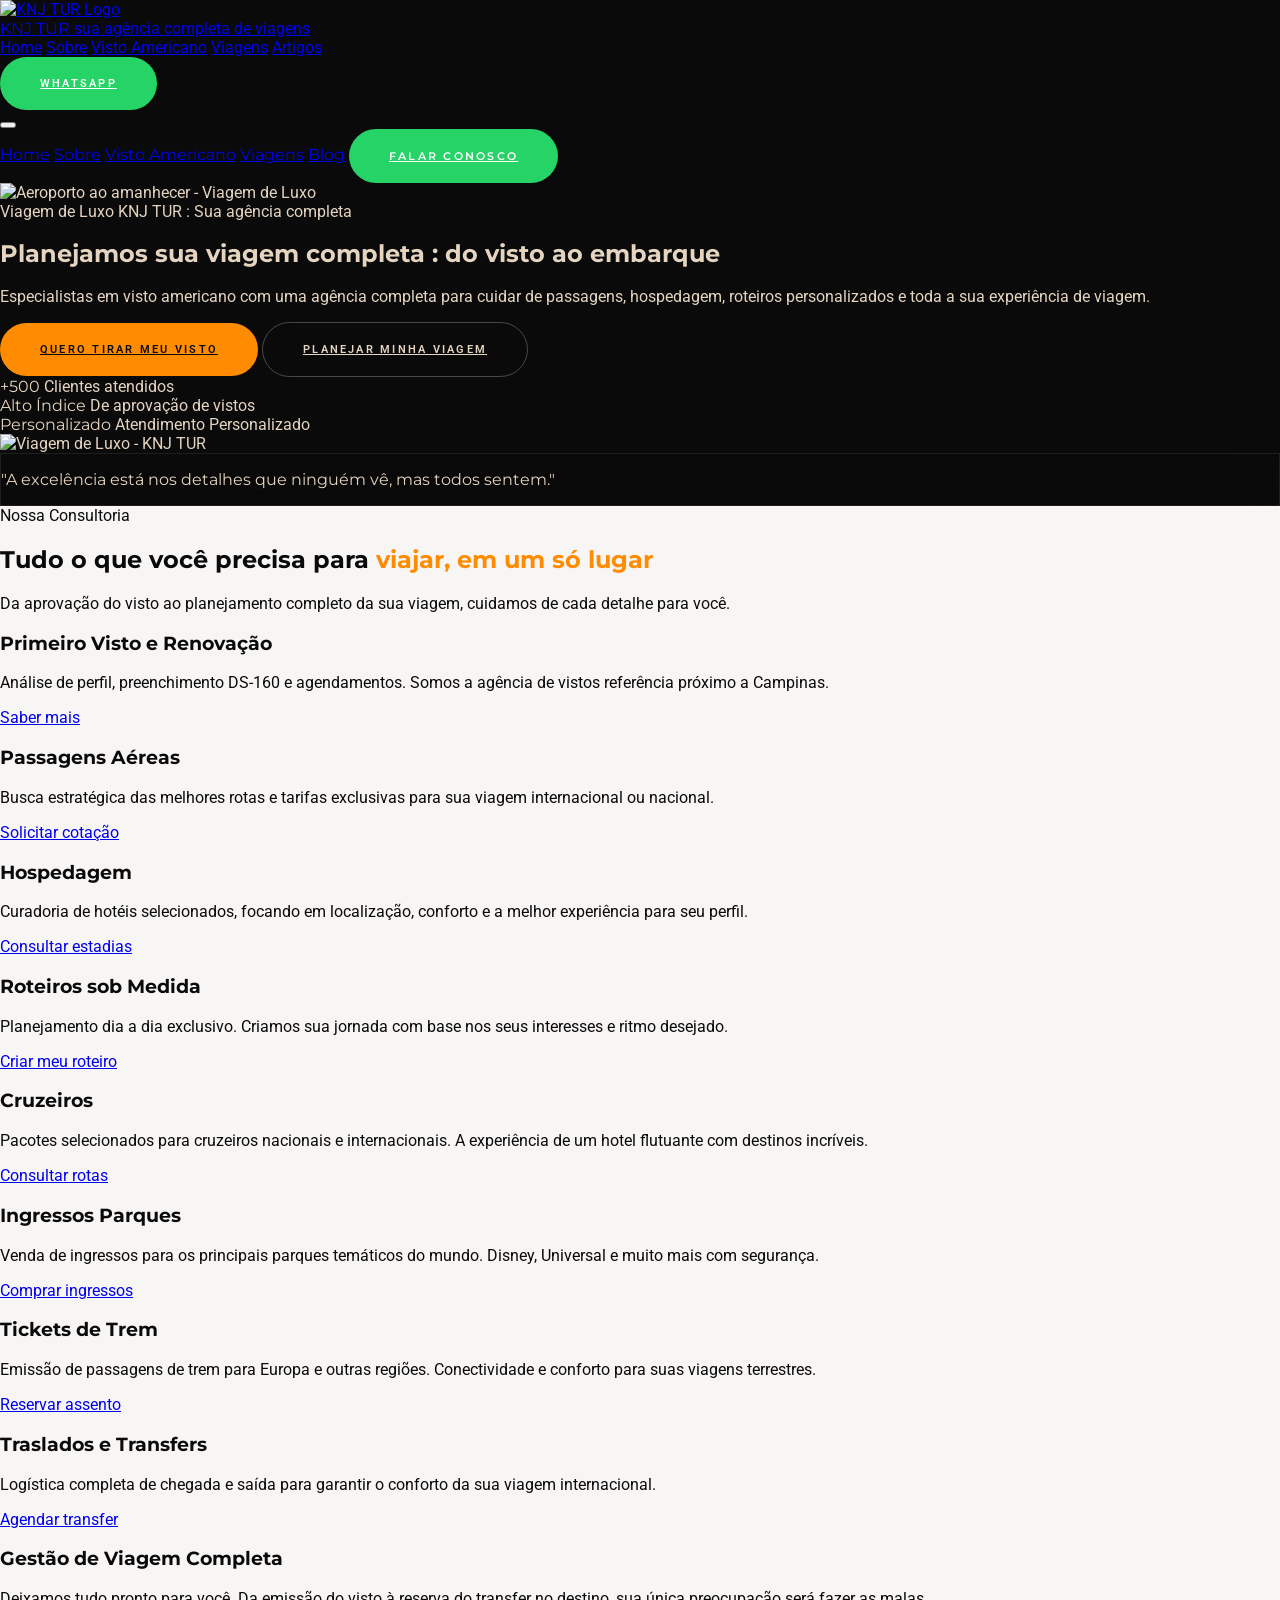
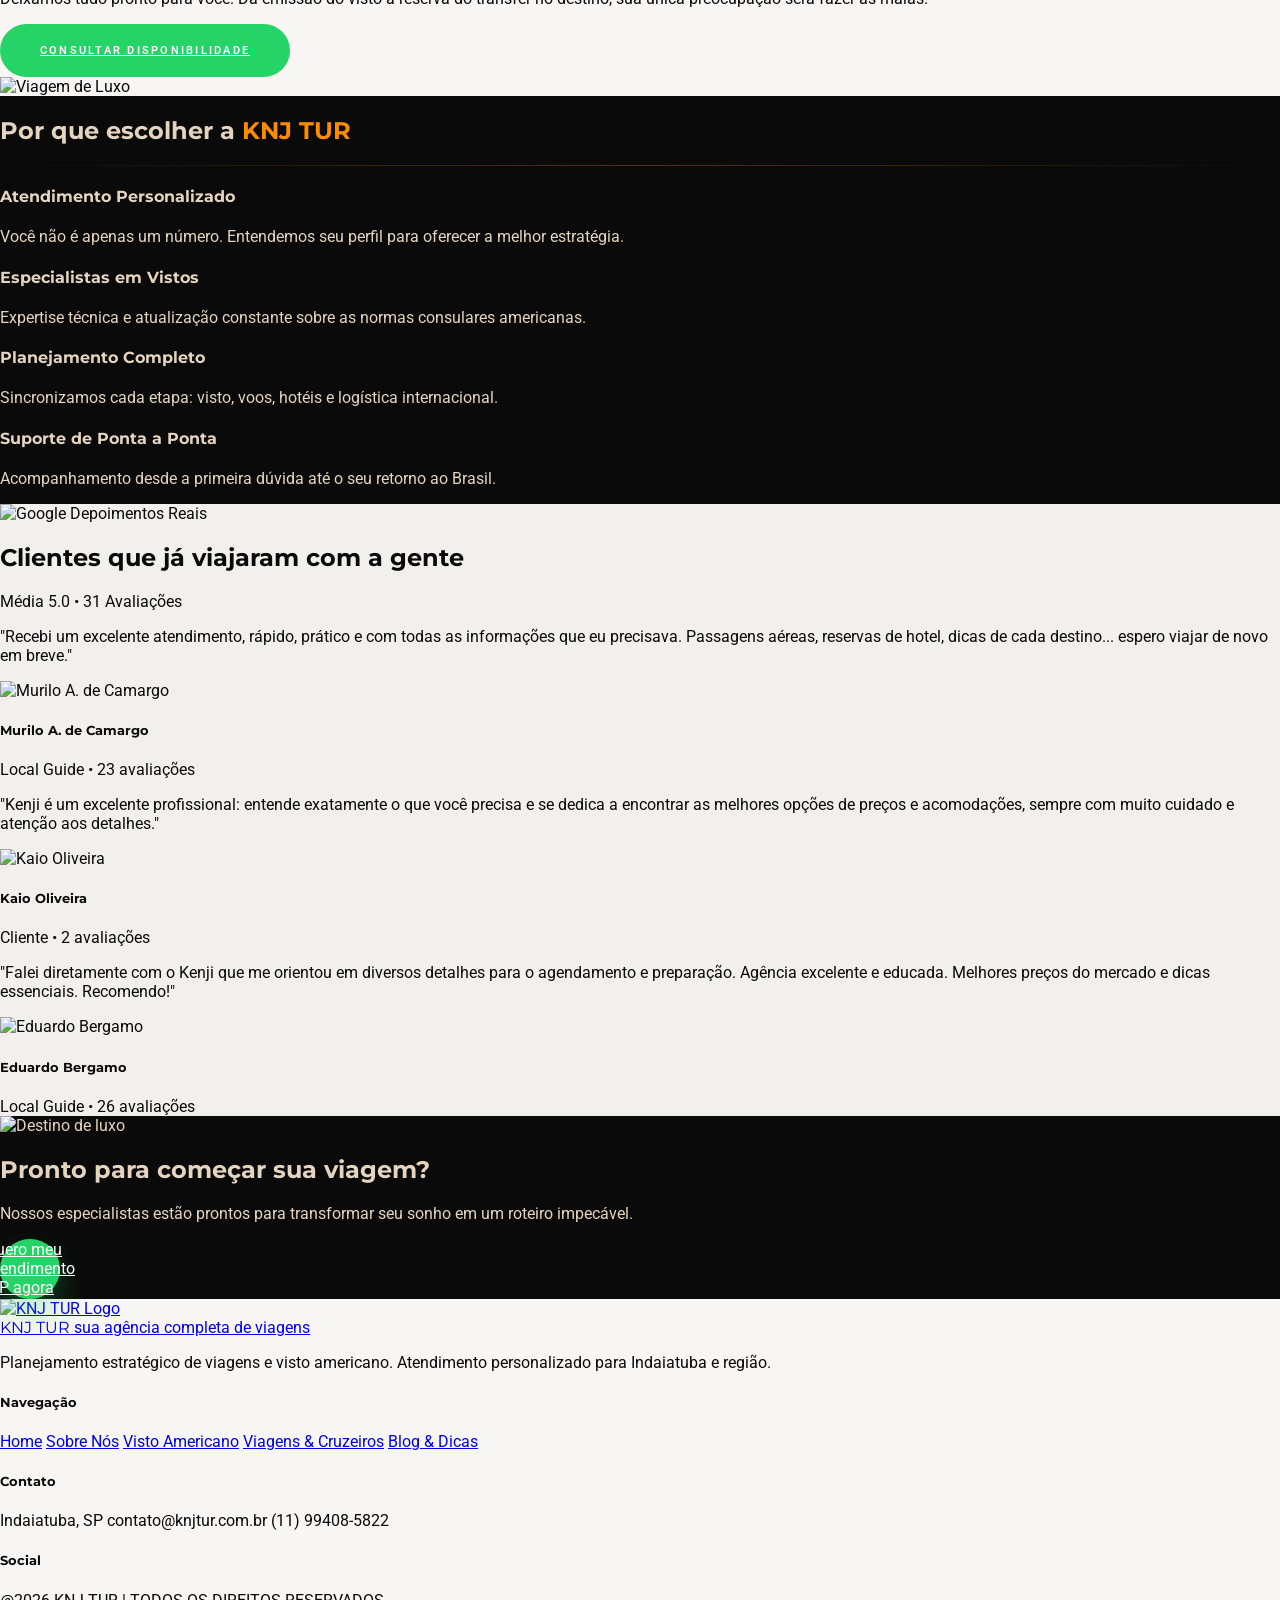
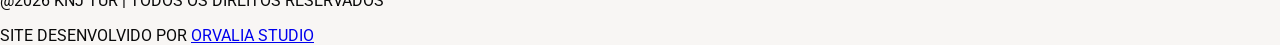
==== index.html @ 530ed789 "feat: Implement site structure and GitHub Actions deployment Establishes a clean, multi-page site st" ====
<!DOCTYPE html>
<html lang="pt-BR">
<head>
    <meta charset="UTF-8">
    <meta name="viewport" content="width=device-width, initial-scale=1.0">
    <title>KNJ TUR | Planejamos sua viagem completa — do visto ao embarque</title>
    <meta name="description" content="Especialistas em visto americano com uma agência completa para cuidar de passagens, hospedagem, roteiros personalizados em Indaiatuba e região.">
    
    <!-- Base Styles -->
    <link rel="stylesheet" href="styles.css">
    
    <!-- Tailwind CDN -->
    <script src="https://cdn.tailwindcss.com"></script>
    <script>
        tailwind.config = {
            theme: {
                extend: {
                    colors: {
                        primary: '#FF8C00',
                        'primary-light': '#E5D5C0',
                        ink: '#0A0A0A',
                        surface: '#F8F6F4',
                        'surface-alt': '#F2F0ED',
                        whatsapp: '#25D366',
                    },
                    fontFamily: {
                        sans: ['Roboto', 'sans-serif'],
                        serif: ['Montserrat', 'serif'],
                        display: ['Montserrat', 'sans-serif'],
                    },
                }
            }
        }
    </script>

    <!-- Schema Markup JSON-LD -->
    <script type="application/ld+json">
    {
      "@context": "https://schema.org",
      "@type": "TravelAgency",
      "name": "KNJ TUR",
      "image": "https://i.postimg.cc/d1RfCdxp/KNJ-LOGO-TRANSPARENTE.png",
      "@id": "https://knjtur.com",
      "url": "https://knjtur.com",
      "telephone": "+5511994085822",
      "address": {
        "@type": "PostalAddress",
        "streetAddress": "Jardim Dom Bosco",
        "addressLocality": "Indaiatuba",
        "addressRegion": "SP",
        "postalCode": "13333-000",
        "addressCountry": "BR"
      },
      "geo": {
        "@type": "GeoCoordinates",
        "latitude": -23.0894,
        "longitude": -47.2181
      },
      "openingHoursSpecification": {
        "@type": "OpeningHoursSpecification",
        "dayOfWeek": [
          "Monday",
          "Tuesday",
          "Wednesday",
          "Thursday",
          "Friday"
        ],
        "opens": "09:00",
        "closes": "18:00"
      },
      "sameAs": [
        "https://www.instagram.com/knjtur"
      ]
    }
    </script>
</head>
<body class="bg-ink text-primary-light antialiased selection:bg-primary/30">

    <!-- Header -->
    <header class="fixed top-0 left-0 right-0 z-50 bg-ink/80 backdrop-blur-xl border-b border-white/5 h-20 md:h-24 flex items-center transition-all duration-300">
        <div class="container mx-auto px-6 md:px-12 flex justify-between items-center">
            <a href="index.html" class="flex items-center gap-1 group">
                <img src="https://i.postimg.cc/d1RfCdxp/KNJ-LOGO-TRANSPARENTE.png" alt="KNJ TUR Logo" class="h-10 md:h-12 w-auto transition-all group-hover:scale-105 filter brightness-110" referrerPolicy="no-referrer">
                <div class="flex flex-col ml-3">
                    <span class="text-white font-serif text-2xl tracking-tight leading-none italic">KNJ TUR</span>
                    <span class="hidden sm:block text-[8px] text-primary/70 uppercase tracking-[0.3em] font-bold mt-1">sua agência completa de viagens</span>
                </div>
            </a>
            
            <div class="flex-1 flex justify-center">
                <nav class="hidden lg:flex items-center gap-10 text-[10px] font-bold uppercase tracking-[0.25em] text-primary-light/60">
                    <a href="index.html" class="text-primary hover:text-white transition-colors">Home</a>
                    <a href="sobre-nos/" class="hover:text-primary transition-colors">Sobre</a>
                    <a href="visto-americano/" class="hover:text-primary transition-colors">Visto Americano</a>
                    <a href="viagens/" class="hover:text-primary transition-colors">Viagens</a>
                    <a href="blog/" class="hover:text-primary transition-colors">Artigos</a>
                </nav>
            </div>

            <div class="flex items-center gap-6">
                <div class="hidden md:flex items-center">
                    <a href="https://wa.me/5511994085822?text=Olá%20KNJ%20TUR!%20Gostaria%20de%20um%20atendimento%20personalizado%20sobre%20viagens." target="_blank" class="btn-luxury btn-whatsapp !px-8 !py-3">
                        WhatsApp
                    </a>
                </div>

                <button id="menu-btn" class="lg:hidden text-primary p-2">
                    <i data-lucide="menu" size="28"></i>
                </button>
            </div>
        </div>
    </header>

    <!-- Mobile Menu -->
    <div id="mobile-menu" class="fixed inset-0 z-40 bg-ink flex flex-col items-center justify-center gap-10 text-3xl font-serif italic tracking-tight opacity-0 invisible transition-all duration-500">
        <a href="index.html" class="text-primary">Home</a>
        <a href="sobre-nos/" class="hover:text-primary transition-colors text-white">Sobre</a>
        <a href="visto-americano/" class="hover:text-primary transition-colors text-white">Visto Americano</a>
        <a href="viagens/" class="hover:text-primary transition-colors text-white">Viagens</a>
        <a href="blog/" class="hover:text-primary transition-colors text-white">Blog</a>
        <a href="https://wa.me/5511994085822?text=Olá%20KNJ%20TUR!%20Gostaria%20de%20um%20atendimento%20personalizado%20sobre%20viagens." target="_blank" class="btn-luxury btn-whatsapp mt-4">Falar conosco</a>
    </div>

    <main>
        <!-- SECTION 1: HERO -->
        <section class="relative min-h-screen flex items-center pt-24 md:pt-32 overflow-hidden">
            <!-- Background Image with cinematic overlay -->
            <div class="absolute inset-0 z-0">
                <img src="https://i.ibb.co/yFDvT9MN/knj-hero.webp" alt="Aeroporto ao amanhecer - Viagem de Luxo" class="w-full h-full object-cover opacity-60 grayscale-[20%]" referrerPolicy="no-referrer">
                <div class="absolute inset-0 hero-gradient"></div>
                <div class="absolute inset-0 bg-ink/30"></div>
            </div>

            <div class="container mx-auto px-6 md:px-12 relative z-10">
                <div class="grid lg:grid-cols-2 gap-16 items-center">
                    <div class="max-w-xl">
                        <div class="reveal reveal-up inline-flex items-center gap-3 mb-8">
                            <div class="h-[1px] w-12 bg-primary"></div>
                            <span class="text-primary text-[10px] uppercase tracking-[0.4em] font-bold">Viagem de Luxo KNJ TUR : Sua agência completa</span>
                        </div>
                        <h1 class="reveal reveal-up reveal-delay-1 text-4xl md:text-6xl lg:text-7xl font-display font-bold leading-[1.1] text-white mb-8 tracking-tighter">
                            Planejamos sua viagem completa : <span class="text-primary block">do visto ao embarque</span>
                        </h1>
                        <p class="reveal reveal-up reveal-delay-2 text-lg md:text-xl text-primary-light/80 mb-12 font-light leading-relaxed">
                            Especialistas em visto americano com uma agência completa para cuidar de passagens, hospedagem, roteiros personalizados e toda a sua experiência de viagem.
                        </p>
                        
                        <div class="reveal reveal-up reveal-delay-3 flex flex-wrap gap-6 mb-16">
                            <a href="visto-americano/" class="btn-luxury btn-luxury-primary">
                                Quero tirar meu visto
                            </a>
                            <a href="viagens/" class="btn-luxury btn-luxury-secondary">
                                Planejar minha viagem
                            </a>
                        </div>

                        <div class="reveal reveal-up reveal-delay-4 flex flex-col md:flex-row md:items-center gap-8 border-t border-white/10 pt-10">
                            <div class="flex flex-col">
                                <span class="text-2xl font-serif italic text-white">+500</span>
                                <span class="text-[9px] uppercase tracking-widest text-primary-light/50 font-bold">Clientes atendidos</span>
                            </div>
                            <div class="h-8 w-[1px] bg-white/10 hidden md:block"></div>
                            <div class="flex flex-col">
                                <span class="text-2xl font-serif italic text-white italic">Alto Índice</span>
                                <span class="text-[9px] uppercase tracking-widest text-primary-light/50 font-bold">De aprovação de vistos</span>
                            </div>
                            <div class="h-8 w-[1px] bg-white/10 hidden md:block"></div>
                            <div class="flex flex-col">
                                <span class="text-2xl font-serif italic text-white italic">Personalizado</span>
                                <span class="text-[9px] uppercase tracking-widest text-primary-light/50 font-bold">Atendimento Personalizado</span>
                            </div>
                        </div>
                    </div>
                    
                    <div class="hidden lg:block reveal reveal-right reveal-delay-2">
                        <div class="relative">
                            <div class="absolute -inset-4 border border-primary/20 rounded-[2rem] -rotate-3"></div>
                            <div class="relative overflow-hidden rounded-[2rem] aspect-[4/5] shadow-2xl">
                                <img src="https://i.ibb.co/yFDvT9MN/knj-hero.webp" alt="Viagem de Luxo - KNJ TUR" class="w-full h-full object-cover" referrerPolicy="no-referrer">
                                <div class="absolute inset-0 bg-gradient-to-t from-ink/80 via-transparent to-transparent"></div>
                                <div class="absolute bottom-8 left-8 right-8 text-white p-6 glass-surface rounded-2xl">
                                    <p class="font-serif italic text-xl">"A excelência está nos detalhes que ninguém vê, mas todos sentem."</p>
                                </div>
                            </div>
                        </div>
                    </div>
                </div>
            </div>
        </section>

        <!-- SECTION 2: SERVICES -->
        <section class="section-white py-32 md:py-48 overflow-hidden" id="servicos">
            <div class="container mx-auto px-6 md:px-12">
                <div class="max-w-3xl mb-24 md:mb-32">
                    <div class="reveal reveal-up flex items-center gap-3 mb-6">
                        <div class="h-[1px] w-8 bg-primary"></div>
                        <span class="text-primary text-[10px] uppercase tracking-[0.4em] font-bold">Nossa Consultoria</span>
                    </div>
                    <h2 class="reveal reveal-up text-4xl md:text-6xl font-display font-bold leading-tight text-ink mb-8 tracking-tighter">
                        Tudo o que você precisa para <span class="block text-gold">viajar, em um só lugar</span>
                    </h2>
                    <p class="reveal reveal-up reveal-delay-1 text-lg text-ink/60 font-light max-w-2xl">
                        Da aprovação do visto ao planejamento completo da sua viagem, cuidamos de cada detalhe para você.
                    </p>
                </div>

                <div class="grid grid-cols-1 md:grid-cols-2 lg:grid-cols-3 gap-12">
                    <!-- Card 1: Primeiro Visto e Renovação -->
                    <div class="reveal reveal-up p-12 bg-surface-alt rounded-[3rem] border border-ink/5 hover:border-primary/30 transition-all group flex flex-col justify-between min-h-[450px]">
                        <div>
                            <div class="w-16 h-16 bg-primary/10 rounded-3xl flex items-center justify-center mb-10 group-hover:bg-primary/20 transition-colors">
                                <i data-lucide="shield-check" class="text-primary" size="32"></i>
                            </div>
                            <h3 class="text-3xl font-display font-bold text-ink mb-6">Primeiro Visto e Renovação</h3>
                            <p class="text-ink/60 text-sm leading-relaxed mb-8">Análise de perfil, preenchimento DS-160 e agendamentos. Somos a agência de vistos referência próximo a Campinas.</p>
                        </div>
                        <a href="visto-americano/" class="text-primary font-bold uppercase tracking-widest text-[10px] flex items-center gap-3 hover:gap-5 transition-all">
                            Saber mais <i data-lucide="arrow-right" size="14"></i>
                        </a>
                    </div>

                    <!-- Card 2: Passagens Aéreas -->
                    <div class="reveal reveal-up reveal-delay-1 p-12 bg-surface-alt rounded-[3rem] border border-ink/5 hover:border-primary/30 transition-all group flex flex-col justify-between min-h-[450px]">
                        <div>
                            <div class="w-16 h-16 bg-primary/10 rounded-3xl flex items-center justify-center mb-10 group-hover:bg-primary/20 transition-colors">
                                <i data-lucide="plane" class="text-primary" size="32"></i>
                            </div>
                            <h3 class="text-3xl font-display font-bold text-ink mb-6">Passagens Aéreas</h3>
                            <p class="text-ink/60 text-sm leading-relaxed mb-8">Busca estratégica das melhores rotas e tarifas exclusivas para sua viagem internacional ou nacional.</p>
                        </div>
                        <a href="https://wa.me/5511994085822?text=Olá!%20Gostaria%20de%20solicitar%20uma%20cotação%20de%20passagens%20aéreas." target="_blank" class="text-primary font-bold uppercase tracking-widest text-[10px] flex items-center gap-3 hover:gap-5 transition-all">
                            Solicitar cotação <i data-lucide="arrow-right" size="14"></i>
                        </a>
                    </div>

                    <!-- Card 3: Hospedagem -->
                    <div class="reveal reveal-up reveal-delay-2 p-12 bg-surface-alt rounded-[3rem] border border-ink/5 hover:border-primary/30 transition-all group flex flex-col justify-between min-h-[450px]">
                        <div>
                            <div class="w-16 h-16 bg-primary/10 rounded-3xl flex items-center justify-center mb-10 group-hover:bg-primary/20 transition-colors">
                                <i data-lucide="hotel" class="text-primary" size="32"></i>
                            </div>
                            <h3 class="text-3xl font-display font-bold text-ink mb-6">Hospedagem</h3>
                            <p class="text-ink/60 text-sm leading-relaxed mb-8">Curadoria de hotéis selecionados, focando em localização, conforto e a melhor experiência para seu perfil.</p>
                        </div>
                        <a href="https://wa.me/5511994085822?text=Olá!%20Gostaria%20de%20consultar%20opções%20de%20hospedagem." target="_blank" class="text-primary font-bold uppercase tracking-widest text-[10px] flex items-center gap-3 hover:gap-5 transition-all">
                            Consultar estadias <i data-lucide="arrow-right" size="14"></i>
                        </a>
                    </div>

                    <!-- Card 4: Roteiros Personalizados -->
                    <div class="reveal reveal-up p-12 bg-surface-alt rounded-[3rem] border border-ink/5 hover:border-primary/30 transition-all group flex flex-col justify-between min-h-[450px]">
                        <div>
                            <div class="w-16 h-16 bg-primary/10 rounded-3xl flex items-center justify-center mb-10 group-hover:bg-primary/20 transition-colors">
                                <i data-lucide="map" class="text-primary" size="32"></i>
                            </div>
                            <h3 class="text-3xl font-display font-bold text-ink mb-6">Roteiros sob Medida</h3>
                            <p class="text-ink/60 text-sm leading-relaxed mb-8">Planejamento dia a dia exclusivo. Criamos sua jornada com base nos seus interesses e ritmo desejado.</p>
                        </div>
                        <a href="viagens/" class="text-primary font-bold uppercase tracking-widest text-[10px] flex items-center gap-3 hover:gap-5 transition-all">
                            Criar meu roteiro <i data-lucide="arrow-right" size="14"></i>
                        </a>
                    </div>

                    <!-- Card 5: Cruzeiros -->
                    <div class="reveal reveal-up reveal-delay-1 p-12 bg-surface-alt rounded-[3rem] border border-ink/5 hover:border-primary/30 transition-all group flex flex-col justify-between min-h-[450px]">
                        <div>
                            <div class="w-16 h-16 bg-primary/10 rounded-3xl flex items-center justify-center mb-10 group-hover:bg-primary/20 transition-colors">
                                <i data-lucide="ship" class="text-primary" size="32"></i>
                            </div>
                            <h3 class="text-3xl font-display font-bold text-ink mb-6">Cruzeiros</h3>
                            <p class="text-ink/60 text-sm leading-relaxed mb-8">Pacotes selecionados para cruzeiros nacionais e internacionais. A experiência de um hotel flutuante com destinos incríveis.</p>
                        </div>
                        <a href="https://wa.me/5511994085822?text=Olá!%20Gostaria%20de%20saber%20mais%20sobre%20os%20pacotes%20de%20cruzeiros." target="_blank" class="text-primary font-bold uppercase tracking-widest text-[10px] flex items-center gap-3 hover:gap-5 transition-all">
                            Consultar rotas <i data-lucide="arrow-right" size="14"></i>
                        </a>
                    </div>

                    <!-- Card 6: Ingressos Parques -->
                    <div class="reveal reveal-up reveal-delay-2 p-12 bg-surface-alt rounded-[3rem] border border-ink/5 hover:border-primary/30 transition-all group flex flex-col justify-between min-h-[450px]">
                        <div>
                            <div class="w-16 h-16 bg-primary/10 rounded-3xl flex items-center justify-center mb-10 group-hover:bg-primary/20 transition-colors">
                                <i data-lucide="ticket" class="text-primary" size="32"></i>
                            </div>
                            <h3 class="text-3xl font-display font-bold text-ink mb-6">Ingressos Parques</h3>
                            <p class="text-ink/60 text-sm leading-relaxed mb-8">Venda de ingressos para os principais parques temáticos do mundo. Disney, Universal e muito mais com segurança.</p>
                        </div>
                        <a href="https://wa.me/5511994085822?text=Olá!%20Gostaria%20de%20comprar%20ingressos%20para%20parques." target="_blank" class="text-primary font-bold uppercase tracking-widest text-[10px] flex items-center gap-3 hover:gap-5 transition-all">
                            Comprar ingressos <i data-lucide="arrow-right" size="14"></i>
                        </a>
                    </div>

                    <!-- Card 7: Tickets de Trem -->
                    <div class="reveal reveal-up p-12 bg-surface-alt rounded-[3rem] border border-ink/5 hover:border-primary/30 transition-all group flex flex-col justify-between min-h-[450px]">
                        <div>
                            <div class="w-16 h-16 bg-primary/10 rounded-3xl flex items-center justify-center mb-10 group-hover:bg-primary/20 transition-colors">
                                <i data-lucide="train-front" class="text-primary" size="32"></i>
                            </div>
                            <h3 class="text-3xl font-display font-bold text-ink mb-6">Tickets de Trem</h3>
                            <p class="text-ink/60 text-sm leading-relaxed mb-8">Emissão de passagens de trem para Europa e outras regiões. Conectividade e conforto para suas viagens terrestres.</p>
                        </div>
                        <a href="https://wa.me/5511994085822?text=Olá!%20Gostaria%20de%20reservar%20tickets%20de%20trem." target="_blank" class="text-primary font-bold uppercase tracking-widest text-[10px] flex items-center gap-3 hover:gap-5 transition-all">
                            Reservar assento <i data-lucide="arrow-right" size="14"></i>
                        </a>
                    </div>

                    <!-- Card 8: Traslados e Transfers -->
                    <div class="reveal reveal-up reveal-delay-1 p-12 bg-surface-alt rounded-[3rem] border border-ink/5 hover:border-primary/30 transition-all group flex flex-col justify-between min-h-[450px]">
                        <div>
                            <div class="w-16 h-16 bg-primary/10 rounded-3xl flex items-center justify-center mb-10 group-hover:bg-primary/20 transition-colors">
                                <i data-lucide="car" class="text-primary" size="32"></i>
                            </div>
                            <h3 class="text-3xl font-display font-bold text-ink mb-6">Traslados e Transfers</h3>
                            <p class="text-ink/60 text-sm leading-relaxed mb-8">Logística completa de chegada e saída para garantir o conforto da sua viagem internacional.</p>
                        </div>
                        <a href="https://wa.me/5511994085822?text=Olá!%20Gostaria%20de%20solicitar%20um%20traslado%20ou%20transfer." target="_blank" class="text-primary font-bold uppercase tracking-widest text-[10px] flex items-center gap-3 hover:gap-5 transition-all">
                            Agendar transfer <i data-lucide="arrow-right" size="14"></i>
                        </a>
                    </div>

                    <!-- Card 9: Viagem Completa -->
                    <div class="reveal reveal-up reveal-delay-1 lg:col-span-2 p-12 bg-ink rounded-[4rem] border border-white/5 hover:border-primary/30 transition-all group flex flex-col md:flex-row items-center gap-12 relative overflow-hidden">
                        <div class="absolute top-0 right-0 w-[400px] h-[400px] bg-primary/5 rounded-full blur-[100px] translate-x-1/2 -translate-y-1/2"></div>
                        <div class="z-10 flex-1">
                            <div class="w-16 h-16 bg-primary rounded-3xl flex items-center justify-center mb-10 shadow-lg shadow-primary/20">
                                <i data-lucide="globe" class="text-ink" size="32"></i>
                            </div>
                            <h3 class="text-4xl font-display font-bold text-white mb-6">Gestão de Viagem Completa</h3>
                            <p class="text-primary-light/60 text-md leading-relaxed mb-10 max-w-md">Deixamos tudo pronto para você. Da emissão do visto à reserva do transfer no destino, sua única preocupação será fazer as malas.</p>
                            <a href="https://wa.me/5511994085822?text=Olá!%20Gostaria%20de%20saber%20mais%20sobre%20a%20Gestão%20de%20Viagem%20Completa." target="_blank" class="btn-luxury btn-whatsapp">
                                Consultar Disponibilidade
                            </a>
                        <div class="hidden md:block w-72 h-80 rounded-[2.5rem] overflow-hidden rotate-3 relative z-10">
                            <img src="https://i.ibb.co/yFDvT9MN/knj-hero.webp" alt="Viagem de Luxo" class="w-full h-full object-cover" referrerPolicy="no-referrer">
                        </div>
                    </div>
                </div>
            </div>
        </section>

        <!-- SECTION 3: WHY CHOOSE US -->
        <section class="py-32 md:py-48 bg-ink border-y border-white/5 overflow-hidden">
            <div class="container mx-auto px-6 md:px-12 text-center mb-24 reveal reveal-up">
                <h2 class="text-4xl md:text-6xl font-display font-bold text-white mb-8 tracking-tighter">Por que escolher a <span class="text-gold">KNJ TUR</span></h2>
                <div class="luxury-line w-24 mx-auto mb-10"></div>
            </div>

            <div class="container mx-auto px-6 md:px-12">
                <div class="grid grid-cols-1 md:grid-cols-2 lg:grid-cols-4 gap-12">
                    <div class="reveal reveal-up text-center">
                        <div class="w-12 h-12 bg-primary/5 rounded-full flex items-center justify-center mx-auto mb-8 border border-primary/20">
                            <i data-lucide="user-check" class="text-primary" size="24"></i>
                        </div>
                        <h4 class="text-white font-display text-2xl font-bold mb-4">Atendimento Personalizado</h4>
                        <p class="text-primary-light/60 text-sm leading-relaxed">Você não é apenas um número. Entendemos seu perfil para oferecer a melhor estratégia.</p>
                    </div>
                    <div class="reveal reveal-up reveal-delay-1 text-center">
                        <div class="w-12 h-12 bg-primary/5 rounded-full flex items-center justify-center mx-auto mb-8 border border-primary/20">
                            <i data-lucide="graduation-cap" class="text-primary" size="24"></i>
                        </div>
                        <h4 class="text-white font-display text-2xl font-bold mb-4">Especialistas em Vistos</h4>
                        <p class="text-primary-light/60 text-sm leading-relaxed">Expertise técnica e atualização constante sobre as normas consulares americanas.</p>
                    </div>
                    <div class="reveal reveal-up reveal-delay-2 text-center">
                        <div class="w-12 h-12 bg-primary/5 rounded-full flex items-center justify-center mx-auto mb-8 border border-primary/20">
                            <i data-lucide="calendar-check" class="text-primary" size="24"></i>
                        </div>
                        <h4 class="text-white font-display text-2xl font-bold mb-4">Planejamento Completo</h4>
                        <p class="text-primary-light/60 text-sm leading-relaxed">Sincronizamos cada etapa: visto, voos, hotéis e logística internacional.</p>
                    </div>
                    <div class="reveal reveal-up reveal-delay-3 text-center">
                        <div class="w-12 h-12 bg-primary/5 rounded-full flex items-center justify-center mx-auto mb-8 border border-primary/20">
                            <i data-lucide="headphones" class="text-primary" size="24"></i>
                        </div>
                        <h4 class="text-white font-display text-2xl font-bold mb-4">Suporte de Ponta a Ponta</h4>
                        <p class="text-primary-light/60 text-sm leading-relaxed">Acompanhamento desde a primeira dúvida até o seu retorno ao Brasil.</p>
                    </div>
                </div>
            </div>
        </section>

        <!-- SECTION 4: SOCIAL PROOF (GOOGLE REVIEWS) -->
        <section class="section-beige py-32 md:py-48 overflow-hidden">
            <div class="container mx-auto px-6 md:px-12 text-center mb-24 reveal reveal-up">
                <div class="flex items-center justify-center gap-3 mb-6">
                    <img src="https://www.google.com/images/branding/googlelogo/2x/googlelogo_color_92x30dp.png" alt="Google" class="h-6" referrerPolicy="no-referrer">
                    <span class="text-ink font-bold uppercase tracking-[0.2em] text-[10px]">Depoimentos Reais</span>
                </div>
                <h2 class="text-4xl md:text-6xl font-display font-bold text-ink mb-6 tracking-tighter">Clientes que já viajaram com a gente</h2>
                <div class="flex items-center justify-center gap-2 mb-10">
                    <div class="flex gap-1">
                        <i data-lucide="star" class="text-yellow-500 fill-yellow-500" size="18"></i>
                        <i data-lucide="star" class="text-yellow-500 fill-yellow-500" size="18"></i>
                        <i data-lucide="star" class="text-yellow-500 fill-yellow-500" size="18"></i>
                        <i data-lucide="star" class="text-yellow-500 fill-yellow-500" size="18"></i>
                        <i data-lucide="star" class="text-yellow-500 fill-yellow-500" size="18"></i>
                    </div>
                    <span class="text-ink/40 text-[10px] font-bold uppercase tracking-widest pl-2">Média 5.0 • 31 Avaliações</span>
                </div>
            </div>

            <div class="container mx-auto px-6 md:px-12">
                <div class="grid md:grid-cols-3 gap-12">
                    <!-- Murilo -->
                    <div class="reveal reveal-up p-10 bg-white rounded-[3rem] shadow-sm border border-ink/5">
                        <p class="text-ink/70 font-light leading-relaxed italic mb-10">"Recebi um excelente atendimento, rápido, prático e com todas as informações que eu precisava. Passagens aéreas, reservas de hotel, dicas de cada destino... espero viajar de novo em breve."</p>
                        <div class="flex items-center gap-5">
                            <img src="https://lh3.googleusercontent.com/a-/ALV-UjWWbD1CvnX3_YJDIjKQLV_3k4yx8RfsYn4yIk_avkBws573VqXVtw=w90-h90-p-rp-mo-ba3-br100" alt="Murilo A. de Camargo" class="w-14 h-14 rounded-full border border-primary/20 p-0.5 object-cover" referrerPolicy="no-referrer">
                            <div>
                                <h5 class="text-ink font-bold text-sm">Murilo A. de Camargo</h5>
                                <span class="text-ink/40 text-[9px] uppercase tracking-widest font-bold">Local Guide • 23 avaliações</span>
                            </div>
                        </div>
                    </div>

                    <!-- Kaio -->
                    <div class="reveal reveal-up reveal-delay-1 p-10 bg-white rounded-[3rem] shadow-sm border border-ink/5">
                        <p class="text-ink/70 font-light leading-relaxed italic mb-10">"Kenji é um excelente profissional: entende exatamente o que você precisa e se dedica a encontrar as melhores opções de preços e acomodações, sempre com muito cuidado e atenção aos detalhes."</p>
                        <div class="flex items-center gap-5">
                            <img src="https://lh3.googleusercontent.com/a-/ALV-UjWPvSSn83wxX_2AUv6ns8HdvnDfrO4FhrwnTGyukxFGI-IndVJ0=w90-h90-p-rp-mo-br100" alt="Kaio Oliveira" class="w-14 h-14 rounded-full border border-primary/20 p-0.5 object-cover" referrerPolicy="no-referrer">
                            <div>
                                <h5 class="text-ink font-bold text-sm">Kaio Oliveira</h5>
                                <span class="text-ink/40 text-[9px] uppercase tracking-widest font-bold">Cliente • 2 avaliações</span>
                            </div>
                        </div>
                    </div>

                    <!-- Eduardo -->
                    <div class="reveal reveal-up reveal-delay-2 p-10 bg-white rounded-[3rem] shadow-sm border border-ink/5">
                        <p class="text-ink/70 font-light leading-relaxed italic mb-10">"Falei diretamente com o Kenji que me orientou em diversos detalhes para o agendamento e preparação. Agência excelente e educada. Melhores preços do mercado e dicas essenciais. Recomendo!"</p>
                        <div class="flex items-center gap-5">
                            <img src="https://lh3.googleusercontent.com/a-/ALV-UjXKeFR87PvS0ojTyvR2Ua-5AcUIb6FhfZkZ3hqWnpAuAElYX5Iytw=w90-h90-p-rp-mo-ba3-br100" alt="Eduardo Bergamo" class="w-14 h-14 rounded-full border border-primary/20 p-0.5 object-cover" referrerPolicy="no-referrer">
                            <div>
                                <h5 class="text-ink font-bold text-sm">Eduardo Bergamo</h5>
                                <span class="text-ink/40 text-[9px] uppercase tracking-widest font-bold">Local Guide • 26 avaliações</span>
                            </div>
                        </div>
                    </div>
                </div>
            </div>
        </section>

        <!-- SECTION 5: FINAL CTA -->
        <section class="relative py-48 md:py-64 overflow-hidden">
            <div class="absolute inset-0 z-0">
                <img src="https://images.unsplash.com/photo-1507525428034-b723cf961d3e?q=80&w=2073&auto=format&fit=crop" alt="Destino de luxo" class="w-full h-full object-cover" referrerPolicy="no-referrer">
                <div class="absolute inset-0 bg-ink/70"></div>
            </div>
            
            <div class="container mx-auto px-6 md:px-12 relative z-10 text-center max-w-4xl">
                <h2 class="reveal reveal-up text-5xl md:text-8xl font-display font-bold text-white mb-10 tracking-tighter">Pronto para começar sua viagem?</h2>
                <p class="reveal reveal-up reveal-delay-1 text-lg md:text-xl text-primary-light/70 mb-16 font-light max-w-2xl mx-auto">Nossos especialistas estão prontos para transformar seu sonho em um roteiro impecável.</p>
                <div class="reveal reveal-up reveal-delay-2 flex flex-wrap justify-center gap-8">
                    <a href="https://wa.me/5511994085822?text=Olá!%20Estou%20pronto%20para%20planejar%20minha%20próxima%20viagem%20com%20a%20KNJ%20TUR." target="_blank" class="whatsapp-float !w-auto !h-auto !rounded-full !px-12 !py-6 font-bold uppercase tracking-[0.2em] text-xs flex gap-4 items-center">
                        <i data-lucide="message-circle" size="24"></i> Quero meu Atendimento VIP agora
                    </a>
                </div>
            </div>
        </section>
    </main>

    <!-- SECTION 6: FOOTER -->
    <footer class="section-white pt-24 pb-12">
        <div class="container mx-auto px-6 md:px-12">
            <div class="grid grid-cols-1 md:grid-cols-2 lg:grid-cols-4 gap-16 mb-24 border-b border-ink/5 pb-24">
                <div class="flex flex-col items-start">
                    <a href="index.html" class="flex items-center gap-3 mb-8">
                        <img src="https://i.postimg.cc/d1RfCdxp/KNJ-LOGO-TRANSPARENTE.png" alt="KNJ TUR Logo" class="h-12 w-auto grayscale brightness-0" referrerPolicy="no-referrer">
                        <div class="flex flex-col ml-3 text-left">
                            <span class="text-ink font-serif text-2xl leading-none italic">KNJ TUR</span>
                            <span class="text-[8px] text-ink/40 uppercase tracking-[0.3em] font-bold mt-1 leading-tight">sua agência completa de viagens</span>
                        </div>
                    </a>
                    <p class="text-ink/60 text-xs leading-loose max-w-[240px] font-medium tracking-wide text-left">Planejamento estratégico de viagens e visto americano. Atendimento personalizado para Indaiatuba e região.</p>
                </div>

                <div class="flex flex-col gap-6">
                    <h5 class="text-ink uppercase tracking-widest text-[10px] font-bold">Navegação</h5>
                    <nav class="flex flex-col gap-4 text-xs font-semibold text-ink/60">
                        <a href="index.html" class="hover:text-primary">Home</a>
                        <a href="sobre-nos/" class="hover:text-primary">Sobre Nós</a>
                        <a href="visto-americano/" class="hover:text-primary">Visto Americano</a>
                        <a href="viagens/" class="hover:text-primary">Viagens & Cruzeiros</a>
                        <a href="blog/" class="hover:text-primary">Blog & Dicas</a>
                    </nav>
                </div>

                <div class="flex flex-col gap-6">
                    <h5 class="text-ink uppercase tracking-widest text-[10px] font-bold">Contato</h5>
                    <div class="flex flex-col gap-4 text-xs font-semibold text-ink/60">
                        <span class="flex items-center gap-3"><i data-lucide="map-pin" size="14"></i> Indaiatuba, SP</span>
                        <span class="flex items-center gap-3"><i data-lucide="mail" size="14"></i> contato@knjtur.com.br</span>
                        <span class="flex items-center gap-3"><i data-lucide="phone" size="14"></i> (11) 99408-5822</span>
                    </div>
                </div>

                <div class="flex flex-col gap-6">
                    <h5 class="text-ink uppercase tracking-widest text-[10px] font-bold">Social</h5>
                    <div class="flex gap-4">
                        <a href="https://www.instagram.com/knjtur" target="_blank" class="w-10 h-10 rounded-full border border-ink/10 flex items-center justify-center hover:bg-ink hover:text-white transition-all">
                            <i data-lucide="instagram" size="16"></i>
                        </a>
                        <a href="https://wa.me/5511994085822?text=Olá%20Kenji!%20Vim%20pelo%20site%20e%20gostaria%20de%20tirar%20uma%20dúvida." target="_blank" class="w-10 h-10 rounded-full border border-ink/10 flex items-center justify-center hover:bg-whatsapp hover:text-white transition-all">
                            <i data-lucide="message-circle" size="16"></i>
                        </a>
                    </div>
                </div>
            </div>

            <div class="flex flex-col md:flex-row justify-between items-center gap-8">
                <p class="text-[10px] text-ink/30 uppercase tracking-[0.2em] font-bold">@2026 KNJ TUR | TODOS OS DIREITOS RESERVADOS</p>
                <div class="text-[8px] uppercase tracking-widest text-ink/20">
                    SITE DESENVOLVIDO POR <a href="https://www.orvalia.com.br" target="_blank" class="text-[#40E0D0] hover:brightness-110 font-bold transition-colors">ORVALIA STUDIO</a>
                </div>
            </div>
        </div>
    </footer>

    <!-- Scripts -->
    <script src="https://unpkg.com/lucide@latest"></script>
    <script src="script.js"></script>
</body>
</html>
---- styles.css ----
/* KNJ TUR - Premium Luxury Theme */
@import url('https://fonts.googleapis.com/css2?family=Roboto:wght@300;400;500;700&family=Montserrat:wght@700;800;900&family=Cormorant+Garamond:ital,wght@0,300;0,400;0,500;0,600;0,700;1,300;1,400;1,500;1,600;1,700&display=swap');

:root {
  --primary: #FF8C00; /* KNJ Brand Orange */
  --primary-light: #E5D5C0; /* Warm Beige */
  --ink: #0A0A0A; /* Deep Black */
  --surface: #F8F6F4; /* Soft Off-white */
  --surface-alt: #F2F0ED; /* Pronounced Off-white / Cream */
  --font-sans: 'Roboto', sans-serif;
  --font-serif: 'Montserrat', sans-serif;
  --font-display: 'Montserrat', sans-serif;
}

body {
  background-color: var(--ink);
  color: var(--primary-light);
  font-family: var(--font-sans);
  margin: 0;
  padding: 0;
  overflow-x: hidden;
  -webkit-font-smoothing: antialiased;
}

/* Luxury Typography */
h1, h2, h3, h4, h5, h6 {
  font-family: var(--font-display) !important;
  font-weight: 700 !important;
  overflow-wrap: break-word;
  word-wrap: break-word;
  -ms-hyphens: auto;
  -moz-hyphens: auto;
  -webkit-hyphens: auto;
  hyphens: auto;
}

h1 {
  line-height: 1.1 !important;
}

.font-serif {
  font-family: var(--font-serif) !important;
}

.font-display {
  font-family: var(--font-display) !important;
}

.font-sans {
  font-family: var(--font-sans) !important;
}

.text-gold {
  color: var(--primary);
}

/* Minimal Luxury Button */
.btn-luxury {
  display: inline-flex;
  align-items: center;
  justify-content: center;
  gap: 1rem;
  padding: 1.25rem 2.5rem;
  border-radius: 9999px;
  font-size: 0.7rem;
  font-weight: 600;
  text-transform: uppercase;
  letter-spacing: 0.2em;
  transition: all 0.5s cubic-bezier(0.19, 1, 0.22, 1);
  position: relative;
  overflow: hidden;
  z-index: 1;
}

.btn-luxury-primary {
  background-color: var(--primary);
  color: var(--ink);
}

.btn-luxury-primary:hover {
  transform: translateY(-5px);
  box-shadow: 0 20px 40px rgba(197, 160, 40, 0.2);
  background-color: #D4B040;
}

.btn-luxury-secondary {
  border: 1px solid rgba(229, 213, 192, 0.3);
  color: var(--primary-light);
  background: transparent;
}

.btn-luxury-secondary:hover {
  background-color: var(--primary-light);
  color: var(--ink);
  border-color: var(--primary-light);
  transform: translateY(-5px);
}

.btn-whatsapp {
  background-color: #25D366;
  color: white;
}

.btn-whatsapp:hover {
  background-color: #20BA5A;
  transform: translateY(-5px);
  box-shadow: 0 15px 30px rgba(37, 211, 102, 0.4);
}

/* Custom Utilities */
.glass-surface {
  background: rgba(10, 10, 10, 0.4);
  backdrop-filter: blur(20px);
  border: 1px solid rgba(229, 213, 192, 0.1);
}

.section-white {
  background-color: var(--surface);
  color: var(--ink);
}

.section-beige {
  background-color: var(--surface-alt);
  color: var(--ink);
}

/* Animations */
.reveal {
  opacity: 0;
  transition: all 1.2s cubic-bezier(0.19, 1, 0.22, 1);
}

#mobile-menu.active {
  opacity: 1;
  visibility: visible;
}

.reveal-up { transform: translateY(60px); }
.reveal-left { transform: translateX(-60px); }
.reveal-right { transform: translateX(60px); }

.active.reveal {
  opacity: 1;
  transform: translate(0, 0);
}

.reveal-delay-1 { transition-delay: 0.1s; }
.reveal-delay-2 { transition-delay: 0.2s; }
.reveal-delay-3 { transition-delay: 0.3s; }

/* Luxury Divider */
.luxury-line {
  height: 1px;
  background: linear-gradient(90deg, transparent, var(--primary), transparent);
  opacity: 0.3;
}

/* WhatsApp Float - Premium Style */
.whatsapp-float {
  background-color: #25D366;
  color: white;
  width: 60px;
  height: 60px;
  border-radius: 50%;
  display: flex;
  align-items: center;
  justify-content: center;
  box-shadow: 0 15px 30px rgba(37, 211, 102, 0.3);
  transition: all 0.3s;
}

.whatsapp-float:hover {
  transform: scale(1.1) translateY(-5px);
}

/* Selection */
::selection {
  background-color: var(--primary);
  color: var(--ink);
}

/* Scrollbar */
::-webkit-scrollbar { width: 6px; }
::-webkit-scrollbar-track { background: var(--ink); }
::-webkit-scrollbar-thumb {
  background: var(--primary);
  border-radius: 10px;
}

/* Layout Helper */
.hero-gradient {
  background: linear-gradient(to right, rgba(10, 10, 10, 1) 40%, rgba(10, 10, 10, 0.3) 100%);
}

@media (max-width: 768px) {
  .hero-gradient {
     background: linear-gradient(to bottom, rgba(10, 10, 10, 1) 50%, rgba(10, 10, 10, 0.4) 100%);
  }
  
  .btn-luxury {
    padding: 1rem 2rem;
    width: 100%;
    text-align: center;
  }

  .section-padding {
    padding-top: 5rem;
    padding-bottom: 5rem;
  }
}

/* Optimization for very small screens */
@media (max-width: 380px) {
  h1 { font-size: 2.75rem !important; }
  h2 { font-size: 2rem !important; }
  .container { px: 4 !important; }
}
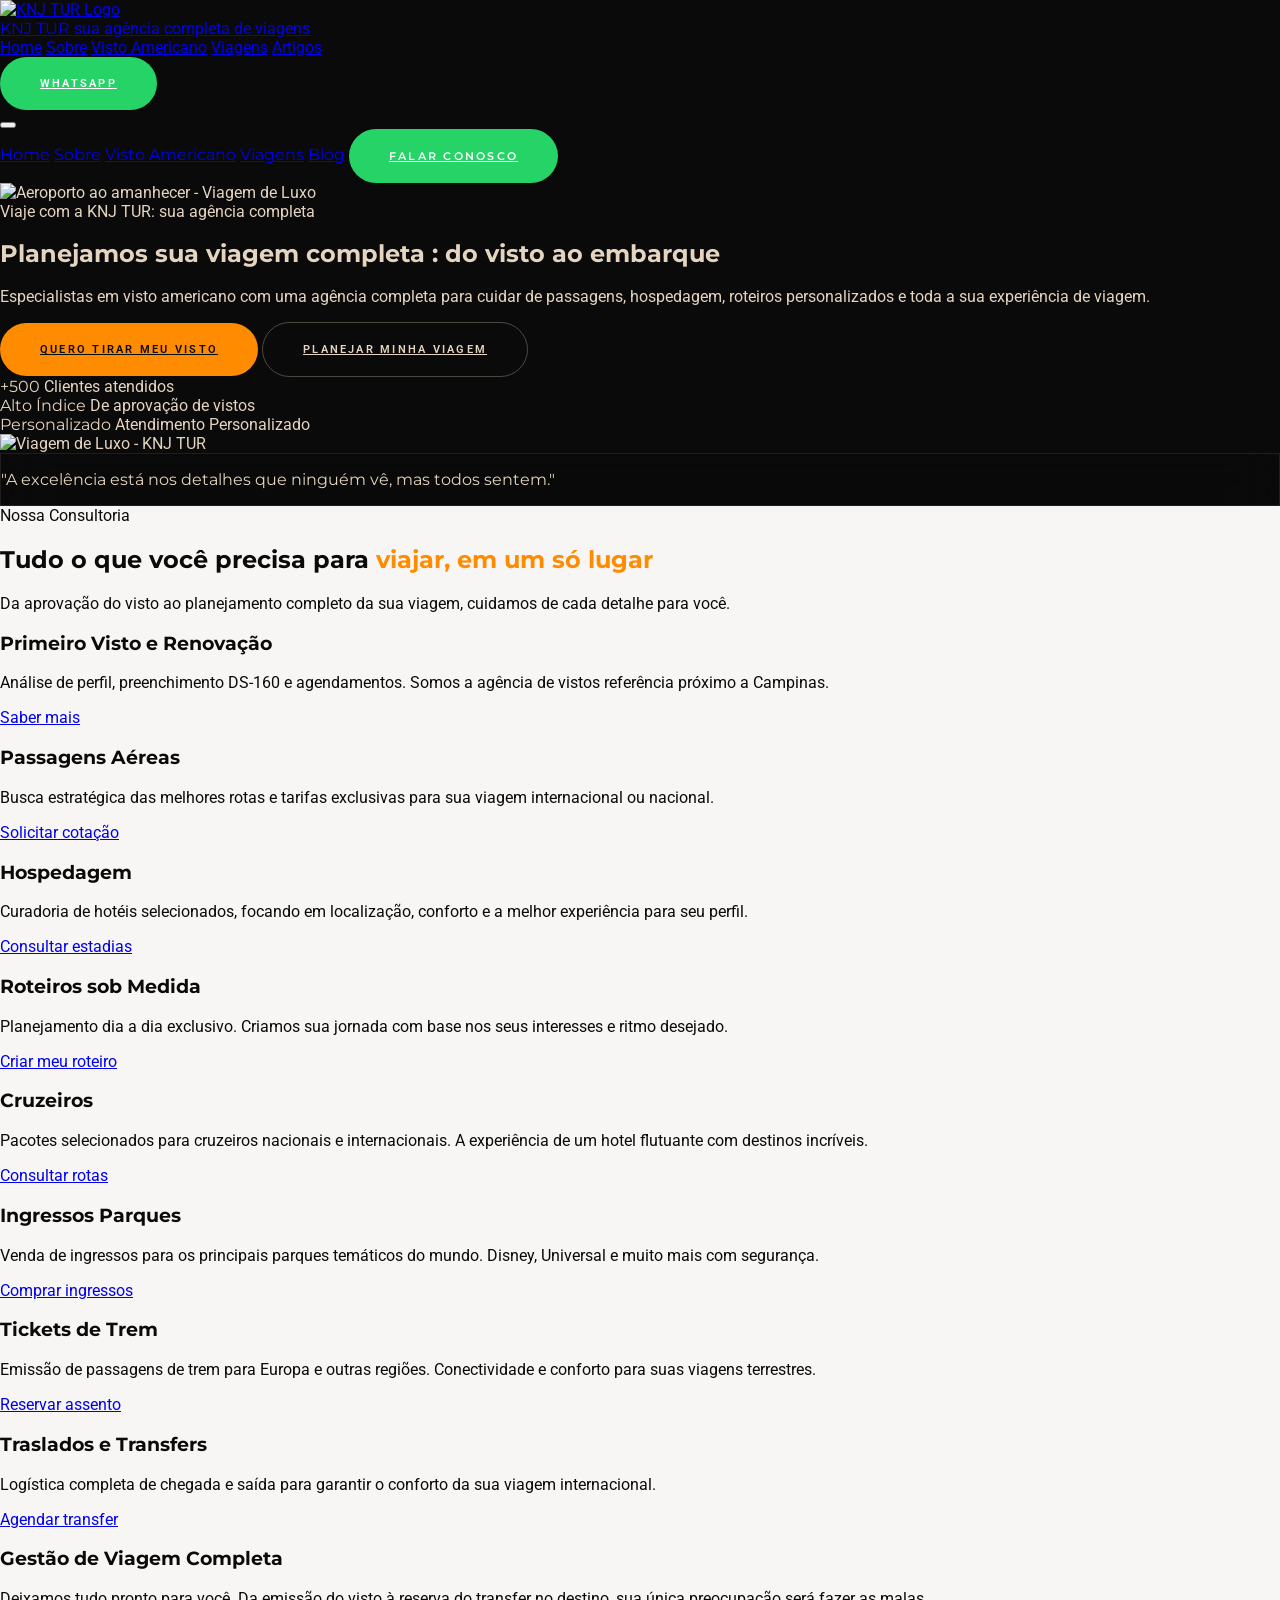
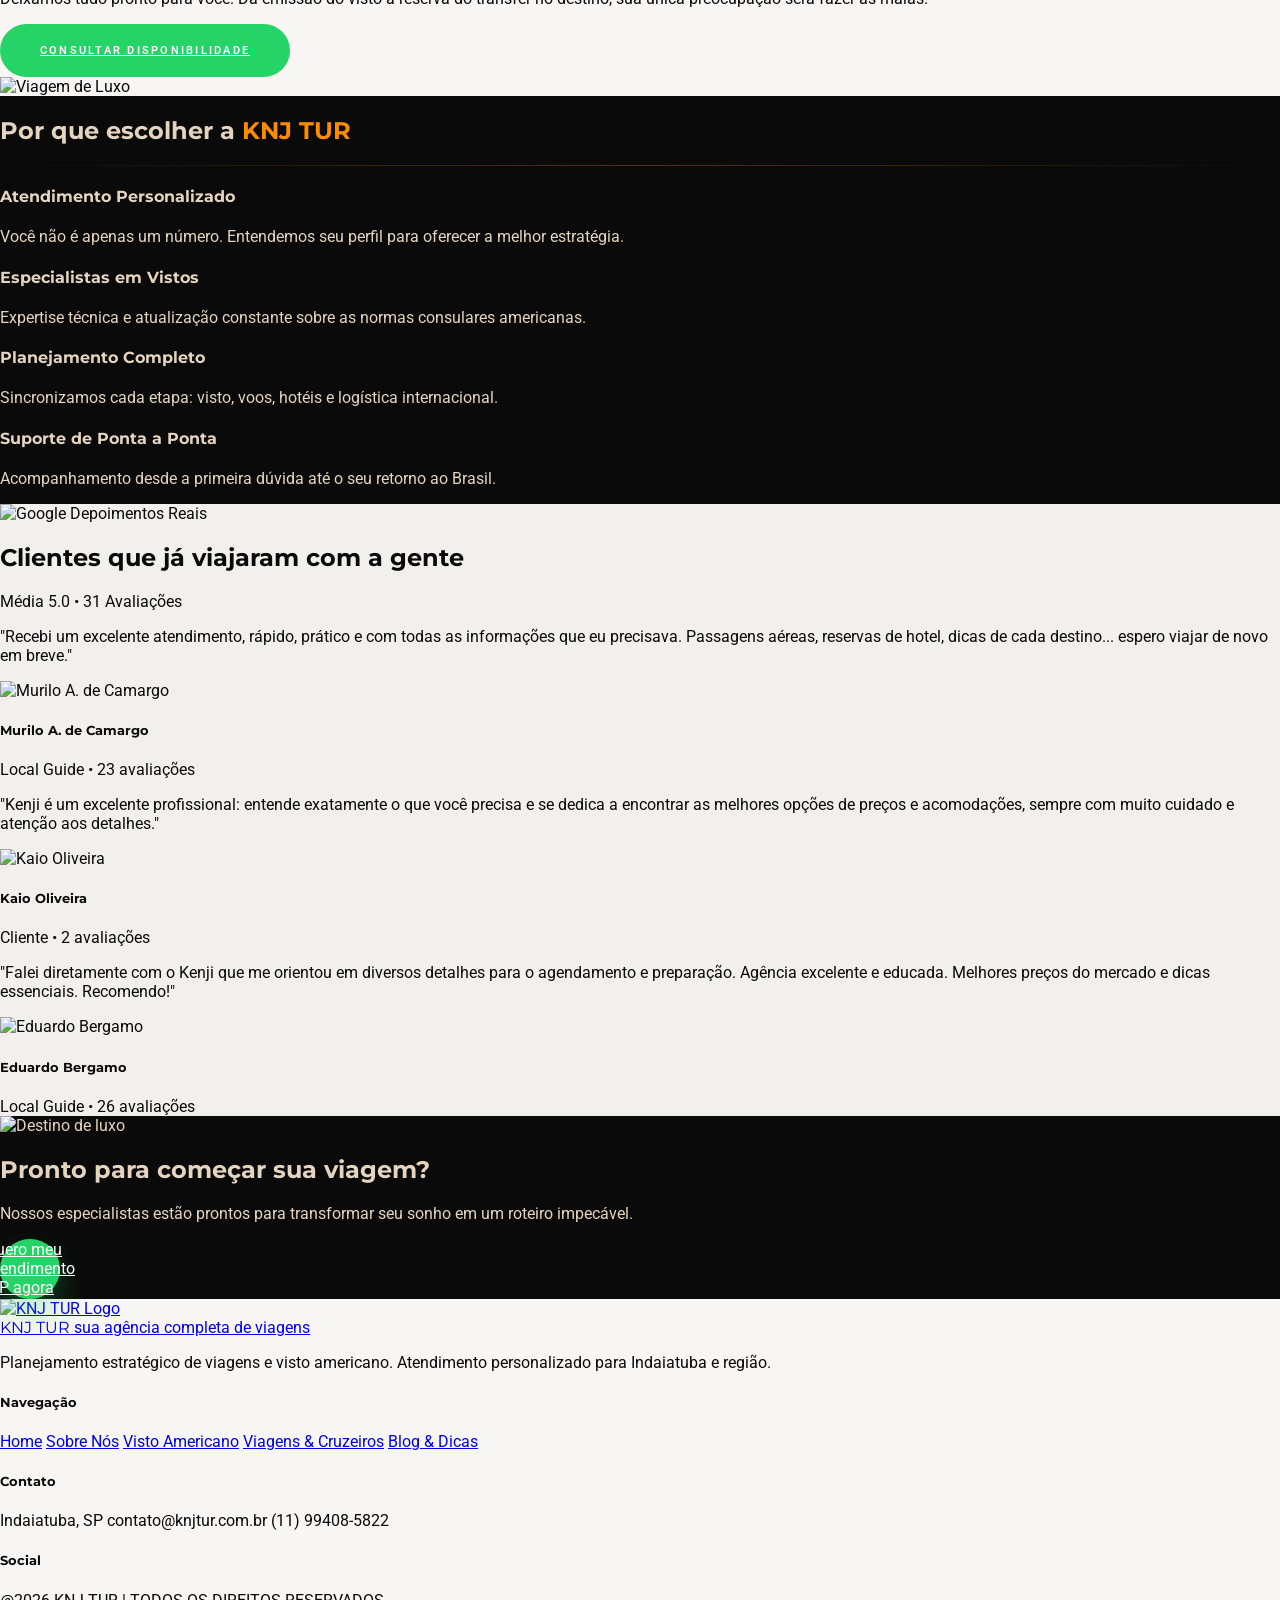
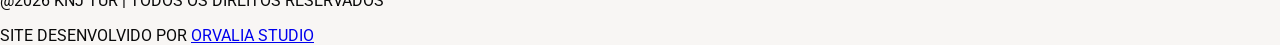
==== commit e284d5c8: "fix: Update company slogan on homepage Changes the text of the slogan on the homepage from "Viagem d" ====
--- a/index.html
+++ b/index.html
@@ -136,7 +136,7 @@
                     <div class="max-w-xl">
                         <div class="reveal reveal-up inline-flex items-center gap-3 mb-8">
                             <div class="h-[1px] w-12 bg-primary"></div>
-                            <span class="text-primary text-[10px] uppercase tracking-[0.4em] font-bold">Viagem de Luxo KNJ TUR : Sua agência completa</span>
+                            <span class="text-primary text-[10px] uppercase tracking-[0.4em] font-bold">Viaje com a KNJ TUR: sua agência completa</span>
                         </div>
                         <h1 class="reveal reveal-up reveal-delay-1 text-4xl md:text-6xl lg:text-7xl font-display font-bold leading-[1.1] text-white mb-8 tracking-tighter">
                             Planejamos sua viagem completa : <span class="text-primary block">do visto ao embarque</span>
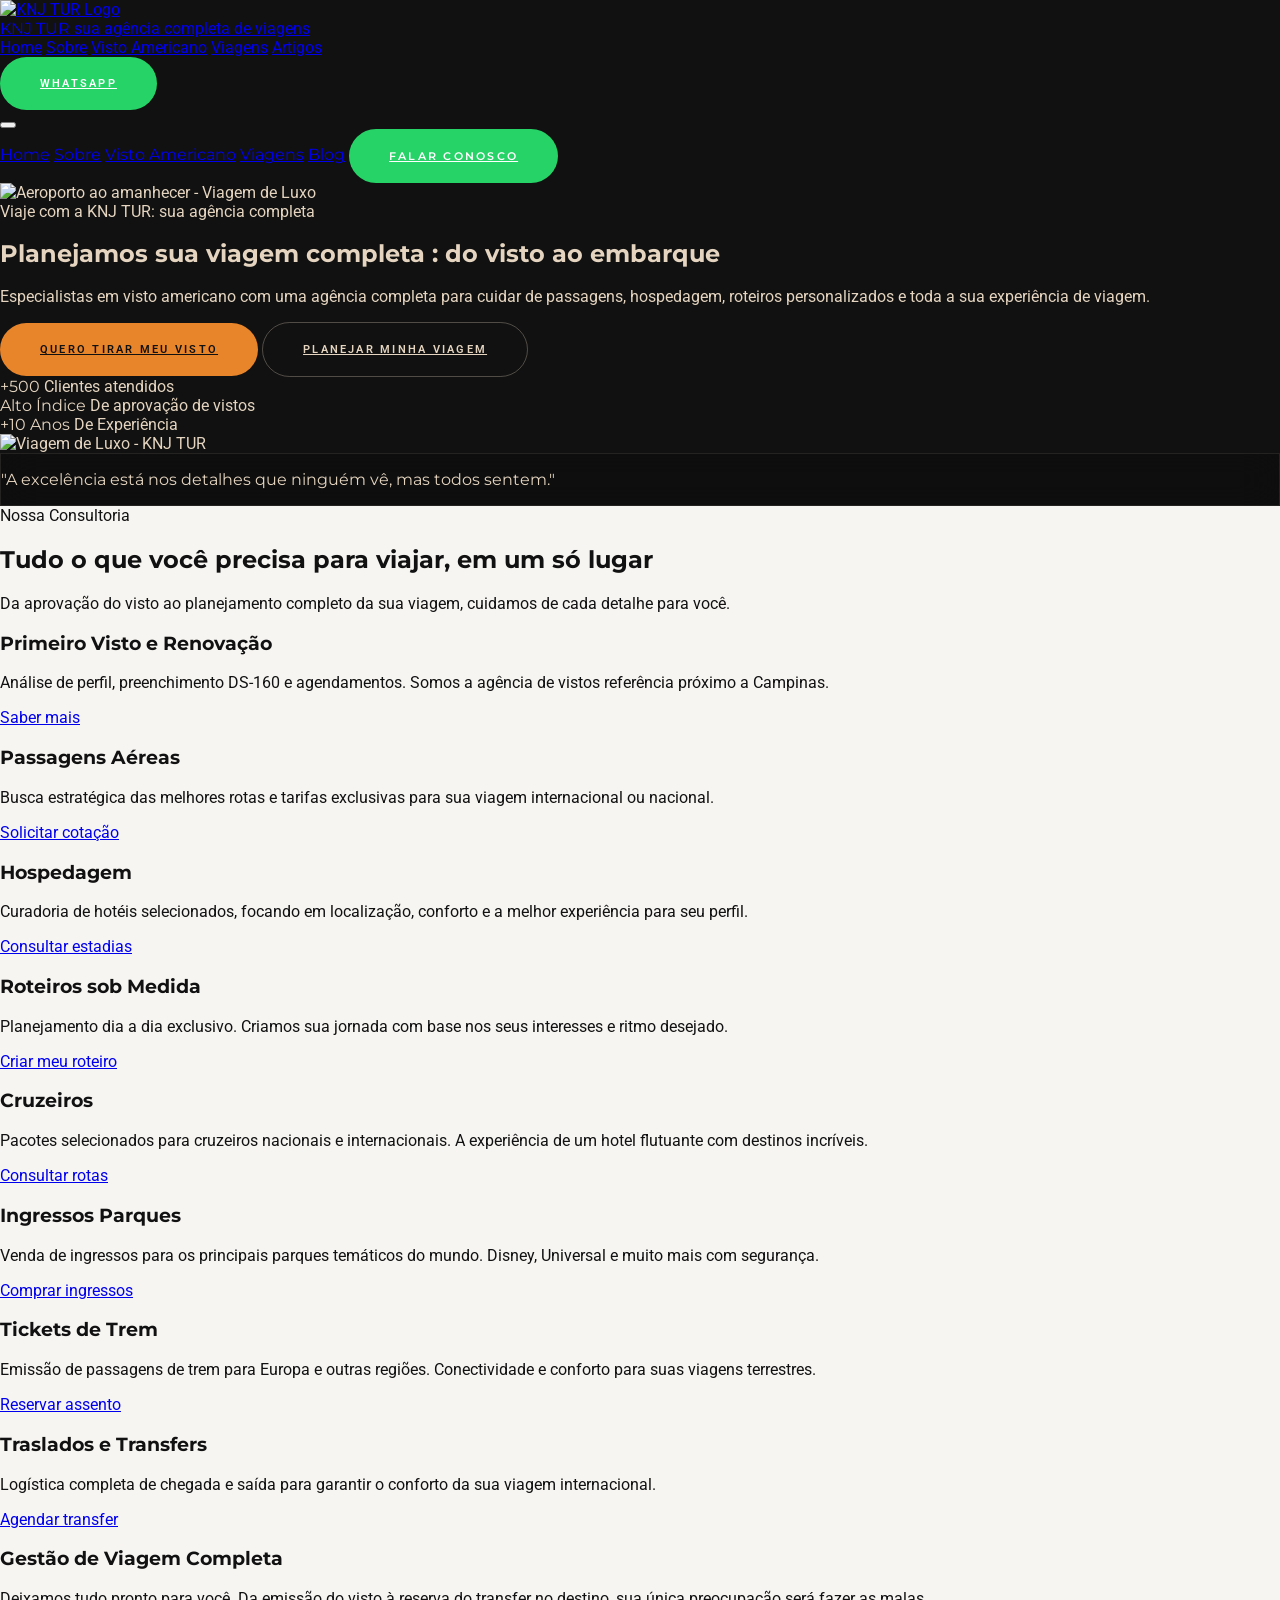
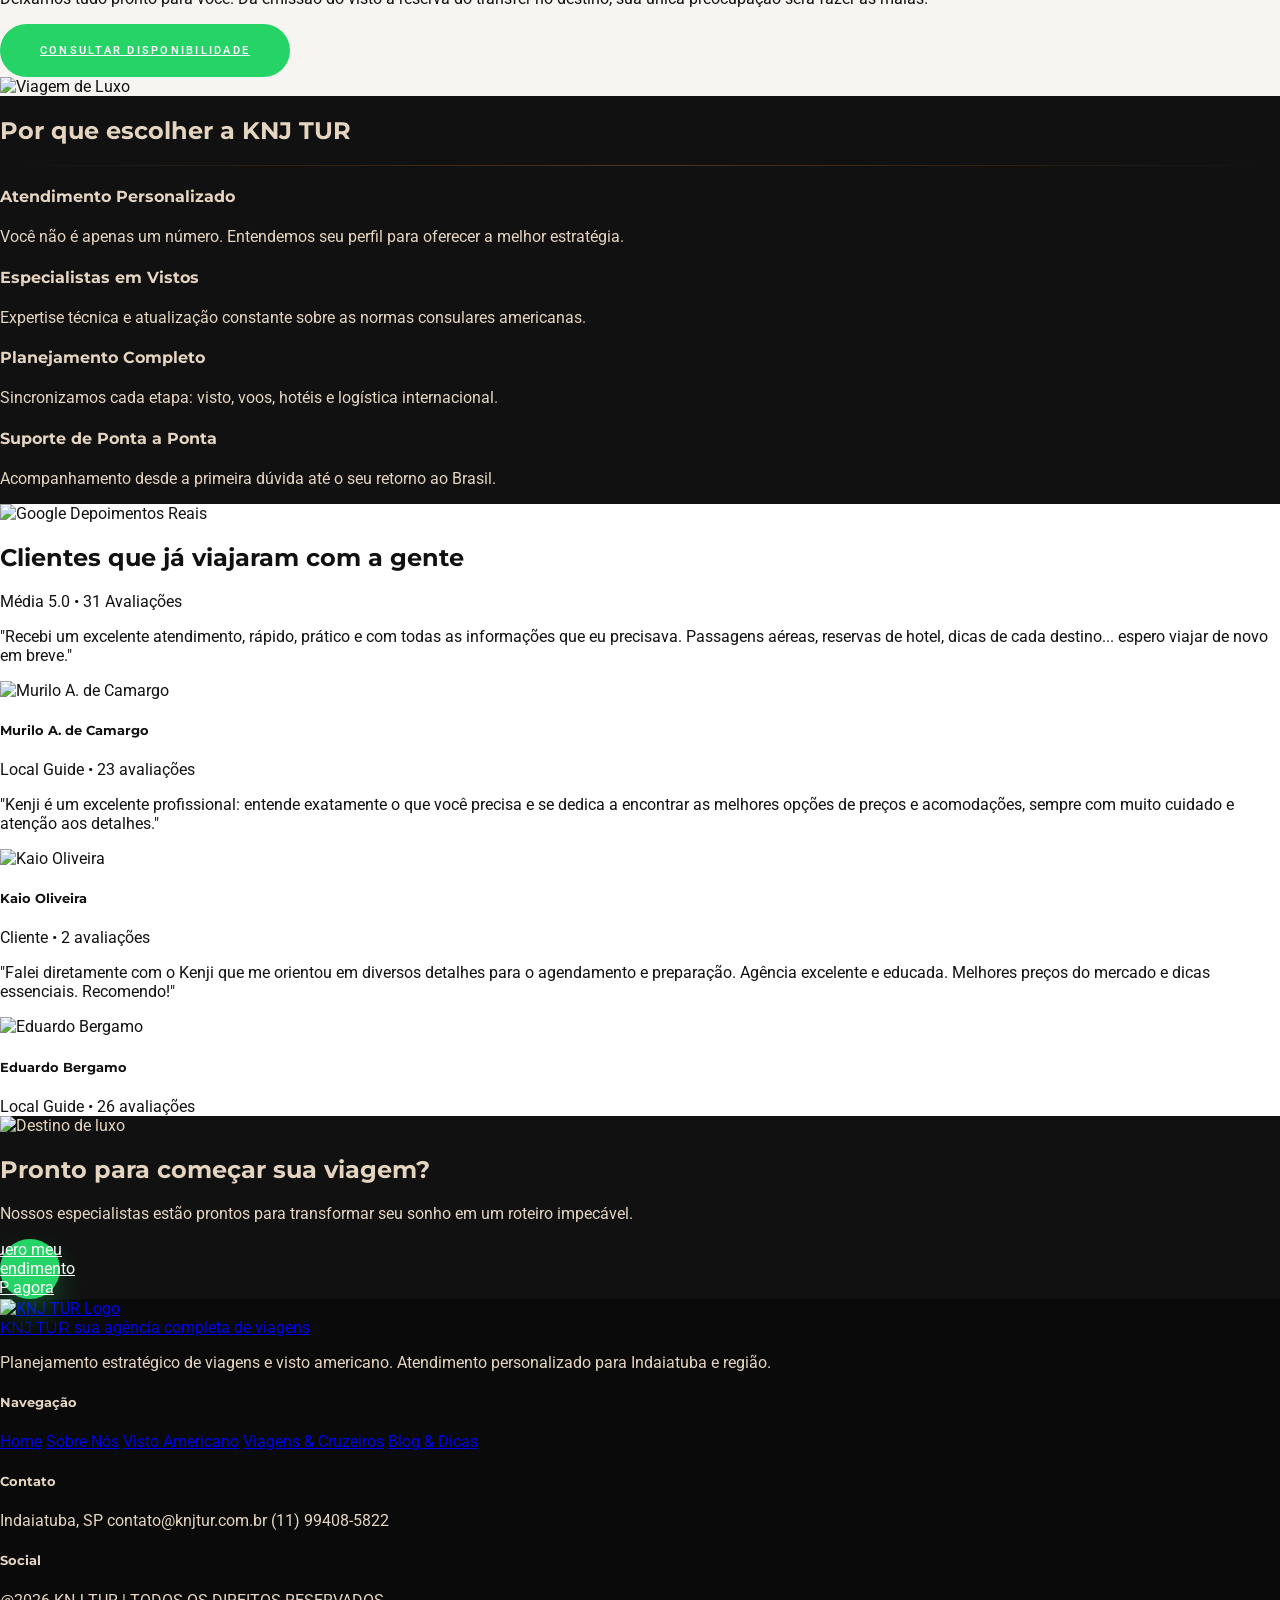
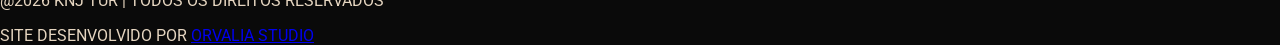
==== commit 19c5d79b: "refactor: Update Tailwind CSS color palette Adjusts the primary, ink, and surface colors in the Tail" ====
--- a/index.html
+++ b/index.html
@@ -16,11 +16,13 @@
             theme: {
                 extend: {
                     colors: {
-                        primary: '#FF8C00',
+                        primary: '#E8842A',
                         'primary-light': '#E5D5C0',
-                        ink: '#0A0A0A',
-                        surface: '#F8F6F4',
-                        'surface-alt': '#F2F0ED',
+                        ink: '#111111',
+                        'ink-darkest': '#0A0A0A',
+                        surface: '#F7F5F2',
+                        'surface-alt': '#FFFFFF',
+                        gold: '#C9A84C',
                         whatsapp: '#25D366',
                     },
                     fontFamily: {
@@ -74,10 +76,10 @@
     }
     </script>
 </head>
-<body class="bg-ink text-primary-light antialiased selection:bg-primary/30">
+<body class="bg-ink-darkest text-primary-light antialiased selection:bg-primary/30">
 
     <!-- Header -->
-    <header class="fixed top-0 left-0 right-0 z-50 bg-ink/80 backdrop-blur-xl border-b border-white/5 h-20 md:h-24 flex items-center transition-all duration-300">
+    <header class="fixed top-0 left-0 right-0 z-50 bg-ink-darkest/80 backdrop-blur-xl border-b border-white/5 h-20 md:h-24 flex items-center transition-all duration-300">
         <div class="container mx-auto px-6 md:px-12 flex justify-between items-center">
             <a href="index.html" class="flex items-center gap-1 group">
                 <img src="https://i.postimg.cc/d1RfCdxp/KNJ-LOGO-TRANSPARENTE.png" alt="KNJ TUR Logo" class="h-10 md:h-12 w-auto transition-all group-hover:scale-105 filter brightness-110" referrerPolicy="no-referrer">
@@ -112,7 +114,7 @@
     </header>
 
     <!-- Mobile Menu -->
-    <div id="mobile-menu" class="fixed inset-0 z-40 bg-ink flex flex-col items-center justify-center gap-10 text-3xl font-serif italic tracking-tight opacity-0 invisible transition-all duration-500">
+    <div id="mobile-menu" class="fixed inset-0 z-40 bg-ink-darkest flex flex-col items-center justify-center gap-10 text-3xl font-serif italic tracking-tight opacity-0 invisible transition-all duration-500">
         <a href="index.html" class="text-primary">Home</a>
         <a href="sobre-nos/" class="hover:text-primary transition-colors text-white">Sobre</a>
         <a href="visto-americano/" class="hover:text-primary transition-colors text-white">Visto Americano</a>
@@ -166,8 +168,8 @@
                             </div>
                             <div class="h-8 w-[1px] bg-white/10 hidden md:block"></div>
                             <div class="flex flex-col">
-                                <span class="text-2xl font-serif italic text-white italic">Personalizado</span>
-                                <span class="text-[9px] uppercase tracking-widest text-primary-light/50 font-bold">Atendimento Personalizado</span>
+                                <span class="text-2xl font-serif italic text-white">+10 Anos</span>
+                                <span class="text-[9px] uppercase tracking-widest text-primary-light/50 font-bold">De Experiência</span>
                             </div>
                         </div>
                     </div>
@@ -197,7 +199,7 @@
                         <span class="text-primary text-[10px] uppercase tracking-[0.4em] font-bold">Nossa Consultoria</span>
                     </div>
                     <h2 class="reveal reveal-up text-4xl md:text-6xl font-display font-bold leading-tight text-ink mb-8 tracking-tighter">
-                        Tudo o que você precisa para <span class="block text-gold">viajar, em um só lugar</span>
+                        Tudo o que você precisa para <span class="block text-primary">viajar, em um só lugar</span>
                     </h2>
                     <p class="reveal reveal-up reveal-delay-1 text-lg text-ink/60 font-light max-w-2xl">
                         Da aprovação do visto ao planejamento completo da sua viagem, cuidamos de cada detalhe para você.
@@ -338,9 +340,9 @@
         </section>
 
         <!-- SECTION 3: WHY CHOOSE US -->
-        <section class="py-32 md:py-48 bg-ink border-y border-white/5 overflow-hidden">
+        <section class="py-32 md:py-48 section-dark border-y border-white/5 overflow-hidden">
             <div class="container mx-auto px-6 md:px-12 text-center mb-24 reveal reveal-up">
-                <h2 class="text-4xl md:text-6xl font-display font-bold text-white mb-8 tracking-tighter">Por que escolher a <span class="text-gold">KNJ TUR</span></h2>
+                <h2 class="text-4xl md:text-6xl font-display font-bold text-white mb-8 tracking-tighter">Por que escolher a <span class="text-primary">KNJ TUR</span></h2>
                 <div class="luxury-line w-24 mx-auto mb-10"></div>
             </div>
 
@@ -401,7 +403,7 @@
             <div class="container mx-auto px-6 md:px-12">
                 <div class="grid md:grid-cols-3 gap-12">
                     <!-- Murilo -->
-                    <div class="reveal reveal-up p-10 bg-white rounded-[3rem] shadow-sm border border-ink/5">
+                    <div class="reveal reveal-up p-10 bg-surface rounded-[3rem] shadow-sm border border-ink/5">
                         <p class="text-ink/70 font-light leading-relaxed italic mb-10">"Recebi um excelente atendimento, rápido, prático e com todas as informações que eu precisava. Passagens aéreas, reservas de hotel, dicas de cada destino... espero viajar de novo em breve."</p>
                         <div class="flex items-center gap-5">
                             <img src="https://lh3.googleusercontent.com/a-/ALV-UjWWbD1CvnX3_YJDIjKQLV_3k4yx8RfsYn4yIk_avkBws573VqXVtw=w90-h90-p-rp-mo-ba3-br100" alt="Murilo A. de Camargo" class="w-14 h-14 rounded-full border border-primary/20 p-0.5 object-cover" referrerPolicy="no-referrer">
@@ -413,7 +415,7 @@
                     </div>
 
                     <!-- Kaio -->
-                    <div class="reveal reveal-up reveal-delay-1 p-10 bg-white rounded-[3rem] shadow-sm border border-ink/5">
+                    <div class="reveal reveal-up reveal-delay-1 p-10 bg-surface rounded-[3rem] shadow-sm border border-ink/5">
                         <p class="text-ink/70 font-light leading-relaxed italic mb-10">"Kenji é um excelente profissional: entende exatamente o que você precisa e se dedica a encontrar as melhores opções de preços e acomodações, sempre com muito cuidado e atenção aos detalhes."</p>
                         <div class="flex items-center gap-5">
                             <img src="https://lh3.googleusercontent.com/a-/ALV-UjWPvSSn83wxX_2AUv6ns8HdvnDfrO4FhrwnTGyukxFGI-IndVJ0=w90-h90-p-rp-mo-br100" alt="Kaio Oliveira" class="w-14 h-14 rounded-full border border-primary/20 p-0.5 object-cover" referrerPolicy="no-referrer">
@@ -425,7 +427,7 @@
                     </div>
 
                     <!-- Eduardo -->
-                    <div class="reveal reveal-up reveal-delay-2 p-10 bg-white rounded-[3rem] shadow-sm border border-ink/5">
+                    <div class="reveal reveal-up reveal-delay-2 p-10 bg-surface rounded-[3rem] shadow-sm border border-ink/5">
                         <p class="text-ink/70 font-light leading-relaxed italic mb-10">"Falei diretamente com o Kenji que me orientou em diversos detalhes para o agendamento e preparação. Agência excelente e educada. Melhores preços do mercado e dicas essenciais. Recomendo!"</p>
                         <div class="flex items-center gap-5">
                             <img src="https://lh3.googleusercontent.com/a-/ALV-UjXKeFR87PvS0ojTyvR2Ua-5AcUIb6FhfZkZ3hqWnpAuAElYX5Iytw=w90-h90-p-rp-mo-ba3-br100" alt="Eduardo Bergamo" class="w-14 h-14 rounded-full border border-primary/20 p-0.5 object-cover" referrerPolicy="no-referrer">
@@ -459,23 +461,23 @@
     </main>
 
     <!-- SECTION 6: FOOTER -->
-    <footer class="section-white pt-24 pb-12">
+    <footer class="section-darkest pt-24 pb-12 mt-32 border-t border-white/5">
         <div class="container mx-auto px-6 md:px-12">
-            <div class="grid grid-cols-1 md:grid-cols-2 lg:grid-cols-4 gap-16 mb-24 border-b border-ink/5 pb-24">
+            <div class="grid grid-cols-1 md:grid-cols-2 lg:grid-cols-4 gap-16 mb-24 border-b border-white/5 pb-24">
                 <div class="flex flex-col items-start">
                     <a href="index.html" class="flex items-center gap-3 mb-8">
-                        <img src="https://i.postimg.cc/d1RfCdxp/KNJ-LOGO-TRANSPARENTE.png" alt="KNJ TUR Logo" class="h-12 w-auto grayscale brightness-0" referrerPolicy="no-referrer">
+                        <img src="https://i.postimg.cc/d1RfCdxp/KNJ-LOGO-TRANSPARENTE.png" alt="KNJ TUR Logo" class="h-12 w-auto grayscale brightness-0 invert" referrerPolicy="no-referrer">
                         <div class="flex flex-col ml-3 text-left">
-                            <span class="text-ink font-serif text-2xl leading-none italic">KNJ TUR</span>
-                            <span class="text-[8px] text-ink/40 uppercase tracking-[0.3em] font-bold mt-1 leading-tight">sua agência completa de viagens</span>
+                            <span class="text-white font-serif text-2xl leading-none italic">KNJ TUR</span>
+                            <span class="text-[8px] text-white/40 uppercase tracking-[0.3em] font-bold mt-1 leading-tight">sua agência completa de viagens</span>
                         </div>
                     </a>
-                    <p class="text-ink/60 text-xs leading-loose max-w-[240px] font-medium tracking-wide text-left">Planejamento estratégico de viagens e visto americano. Atendimento personalizado para Indaiatuba e região.</p>
+                    <p class="text-white/60 text-xs leading-loose max-w-[240px] font-medium tracking-wide text-left">Planejamento estratégico de viagens e visto americano. Atendimento personalizado para Indaiatuba e região.</p>
                 </div>
 
                 <div class="flex flex-col gap-6">
-                    <h5 class="text-ink uppercase tracking-widest text-[10px] font-bold">Navegação</h5>
-                    <nav class="flex flex-col gap-4 text-xs font-semibold text-ink/60">
+                    <h5 class="text-white uppercase tracking-widest text-[10px] font-bold">Navegação</h5>
+                    <nav class="flex flex-col gap-4 text-xs font-semibold text-white/60">
                         <a href="index.html" class="hover:text-primary">Home</a>
                         <a href="sobre-nos/" class="hover:text-primary">Sobre Nós</a>
                         <a href="visto-americano/" class="hover:text-primary">Visto Americano</a>
@@ -485,8 +487,8 @@
                 </div>
 
                 <div class="flex flex-col gap-6">
-                    <h5 class="text-ink uppercase tracking-widest text-[10px] font-bold">Contato</h5>
-                    <div class="flex flex-col gap-4 text-xs font-semibold text-ink/60">
+                    <h5 class="text-white uppercase tracking-widest text-[10px] font-bold">Contato</h5>
+                    <div class="flex flex-col gap-4 text-xs font-semibold text-white/60">
                         <span class="flex items-center gap-3"><i data-lucide="map-pin" size="14"></i> Indaiatuba, SP</span>
                         <span class="flex items-center gap-3"><i data-lucide="mail" size="14"></i> contato@knjtur.com.br</span>
                         <span class="flex items-center gap-3"><i data-lucide="phone" size="14"></i> (11) 99408-5822</span>
@@ -494,12 +496,12 @@
                 </div>
 
                 <div class="flex flex-col gap-6">
-                    <h5 class="text-ink uppercase tracking-widest text-[10px] font-bold">Social</h5>
+                    <h5 class="text-white uppercase tracking-widest text-[10px] font-bold">Social</h5>
                     <div class="flex gap-4">
-                        <a href="https://www.instagram.com/knjtur" target="_blank" class="w-10 h-10 rounded-full border border-ink/10 flex items-center justify-center hover:bg-ink hover:text-white transition-all">
+                        <a href="https://www.instagram.com/knjtur" target="_blank" class="w-10 h-10 rounded-full border border-white/10 flex items-center justify-center hover:bg-primary hover:text-white transition-all text-white">
                             <i data-lucide="instagram" size="16"></i>
                         </a>
-                        <a href="https://wa.me/5511994085822?text=Olá%20Kenji!%20Vim%20pelo%20site%20e%20gostaria%20de%20tirar%20uma%20dúvida." target="_blank" class="w-10 h-10 rounded-full border border-ink/10 flex items-center justify-center hover:bg-whatsapp hover:text-white transition-all">
+                        <a href="https://wa.me/5511994085822?text=Olá%20Kenji!%20Vim%20pelo%20site%20e%20gostaria%20de%20tirar%20uma%20dúvida." target="_blank" class="w-10 h-10 rounded-full border border-white/10 flex items-center justify-center hover:bg-whatsapp hover:text-white transition-all text-white">
                             <i data-lucide="message-circle" size="16"></i>
                         </a>
                     </div>
@@ -507,9 +509,9 @@
             </div>
 
             <div class="flex flex-col md:flex-row justify-between items-center gap-8">
-                <p class="text-[10px] text-ink/30 uppercase tracking-[0.2em] font-bold">@2026 KNJ TUR | TODOS OS DIREITOS RESERVADOS</p>
-                <div class="text-[8px] uppercase tracking-widest text-ink/20">
-                    SITE DESENVOLVIDO POR <a href="https://www.orvalia.com.br" target="_blank" class="text-[#40E0D0] hover:brightness-110 font-bold transition-colors">ORVALIA STUDIO</a>
+                <p class="text-[10px] text-white/30 uppercase tracking-[0.2em] font-bold">@2026 KNJ TUR | TODOS OS DIREITOS RESERVADOS</p>
+                <div class="text-[8px] uppercase tracking-widest text-white/20">
+                    SITE DESENVOLVIDO POR <a href="https://www.orvalia.com.br" target="_blank" class="text-primary hover:brightness-110 font-bold transition-colors">ORVALIA STUDIO</a>
                 </div>
             </div>
         </div>
--- a/styles.css
+++ b/styles.css
@@ -2,11 +2,13 @@
 @import url('https://fonts.googleapis.com/css2?family=Roboto:wght@300;400;500;700&family=Montserrat:wght@700;800;900&family=Cormorant+Garamond:ital,wght@0,300;0,400;0,500;0,600;0,700;1,300;1,400;1,500;1,600;1,700&display=swap');
 
 :root {
-  --primary: #FF8C00; /* KNJ Brand Orange */
-  --primary-light: #E5D5C0; /* Warm Beige */
-  --ink: #0A0A0A; /* Deep Black */
-  --surface: #F8F6F4; /* Soft Off-white */
-  --surface-alt: #F2F0ED; /* Pronounced Off-white / Cream */
+  --primary: #E8842A; /* KNJ Orange Accent */
+  --gold: #C9A84C; /* Premium Gold */
+  --ink: #111111; /* Deep Charcoal Section */
+  --ink-darkest: #0A0A0A; /* Deepest Black (Hero/Footer) */
+  --surface: #F7F5F2; /* Warm Off-white */
+  --surface-alt: #FFFFFF; /* White Card Surface */
+  --primary-light: #E5D5C0; /* Keep for text contrast */
   --font-sans: 'Roboto', sans-serif;
   --font-serif: 'Montserrat', sans-serif;
   --font-display: 'Montserrat', sans-serif;
@@ -26,12 +28,13 @@
 h1, h2, h3, h4, h5, h6 {
   font-family: var(--font-display) !important;
   font-weight: 700 !important;
-  overflow-wrap: break-word;
-  word-wrap: break-word;
-  -ms-hyphens: auto;
-  -moz-hyphens: auto;
-  -webkit-hyphens: auto;
-  hyphens: auto;
+  overflow-wrap: normal;
+  word-wrap: normal;
+  word-break: keep-all;
+  -ms-hyphens: none;
+  -moz-hyphens: none;
+  -webkit-hyphens: none;
+  hyphens: none;
 }
 
 h1 {
@@ -114,14 +117,24 @@
   border: 1px solid rgba(229, 213, 192, 0.1);
 }
 
-.section-white {
+.section-white, .section-light {
   background-color: var(--surface);
   color: var(--ink);
 }
 
-.section-beige {
+.section-beige, .section-card {
   background-color: var(--surface-alt);
   color: var(--ink);
+}
+
+.section-dark {
+  background-color: var(--ink);
+  color: var(--primary-light);
+}
+
+.section-darkest {
+  background-color: var(--ink-darkest);
+  color: var(--primary-light);
 }
 
 /* Animations */
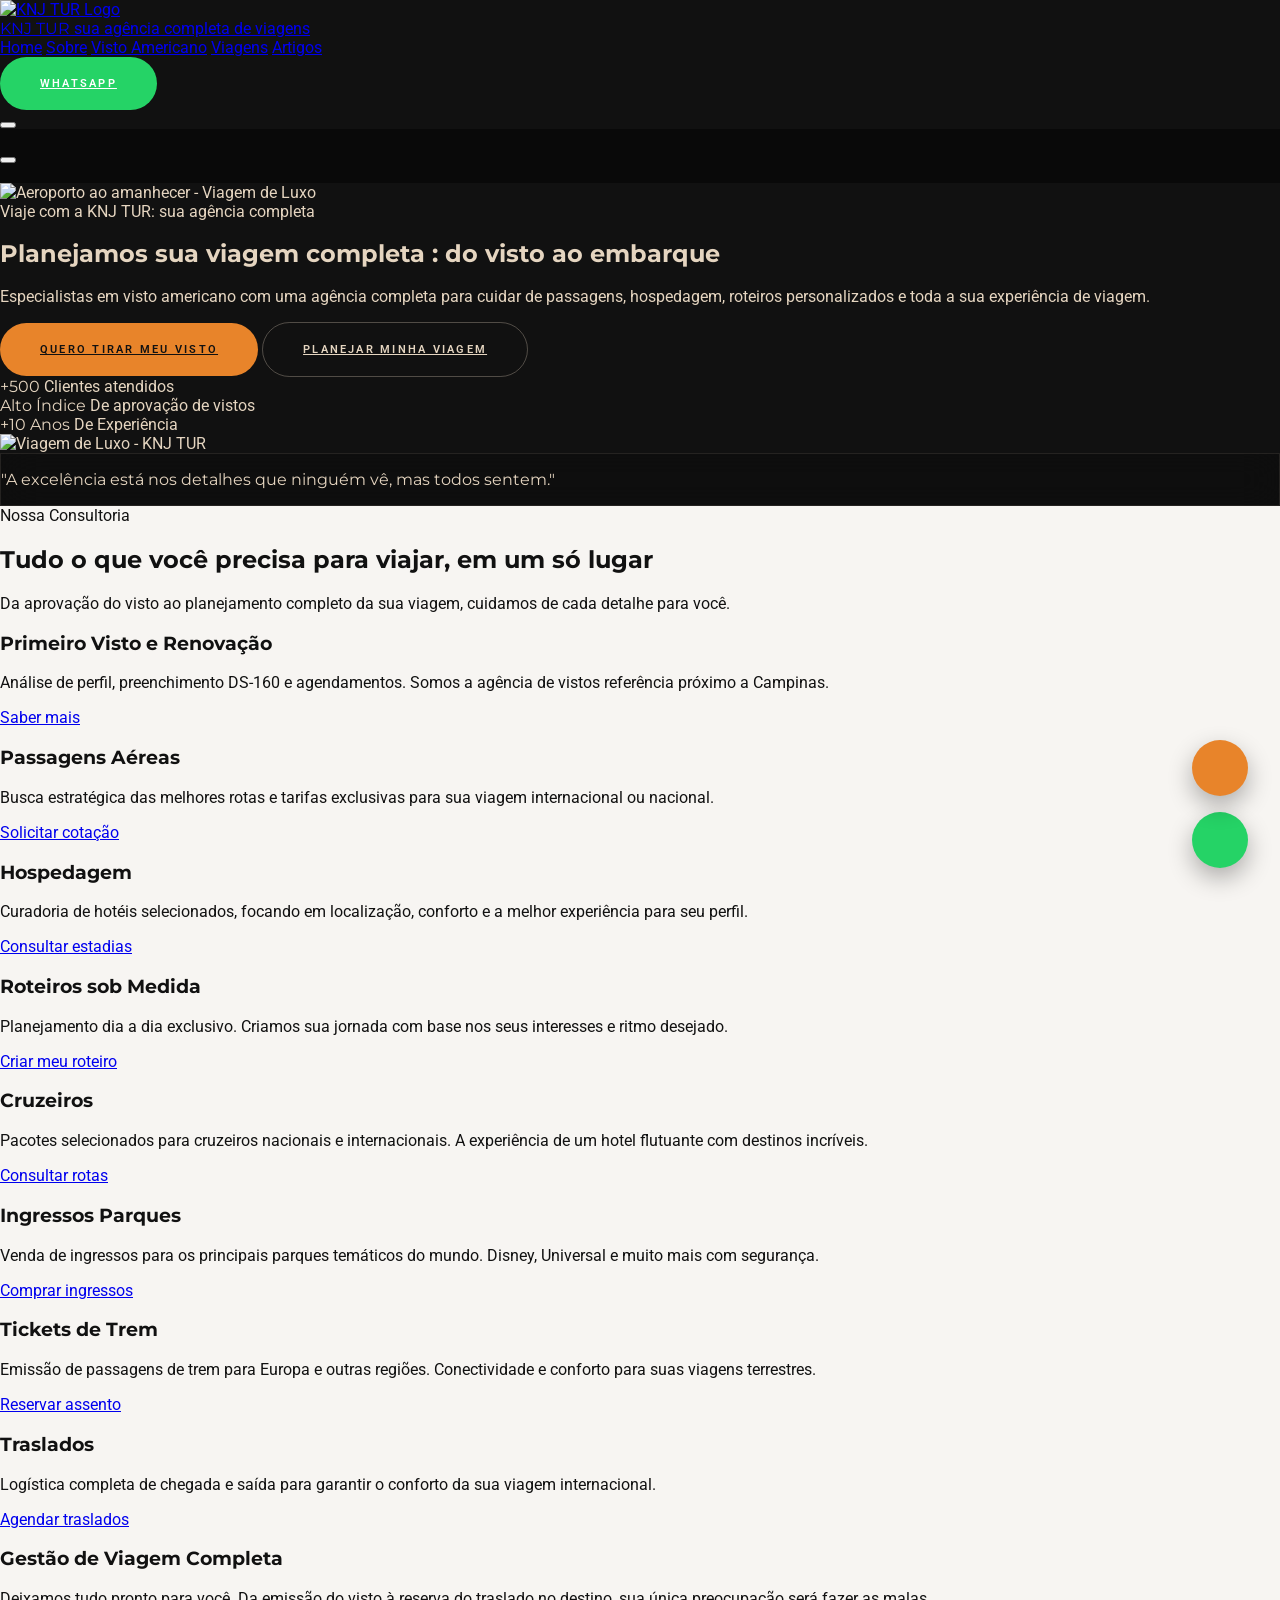
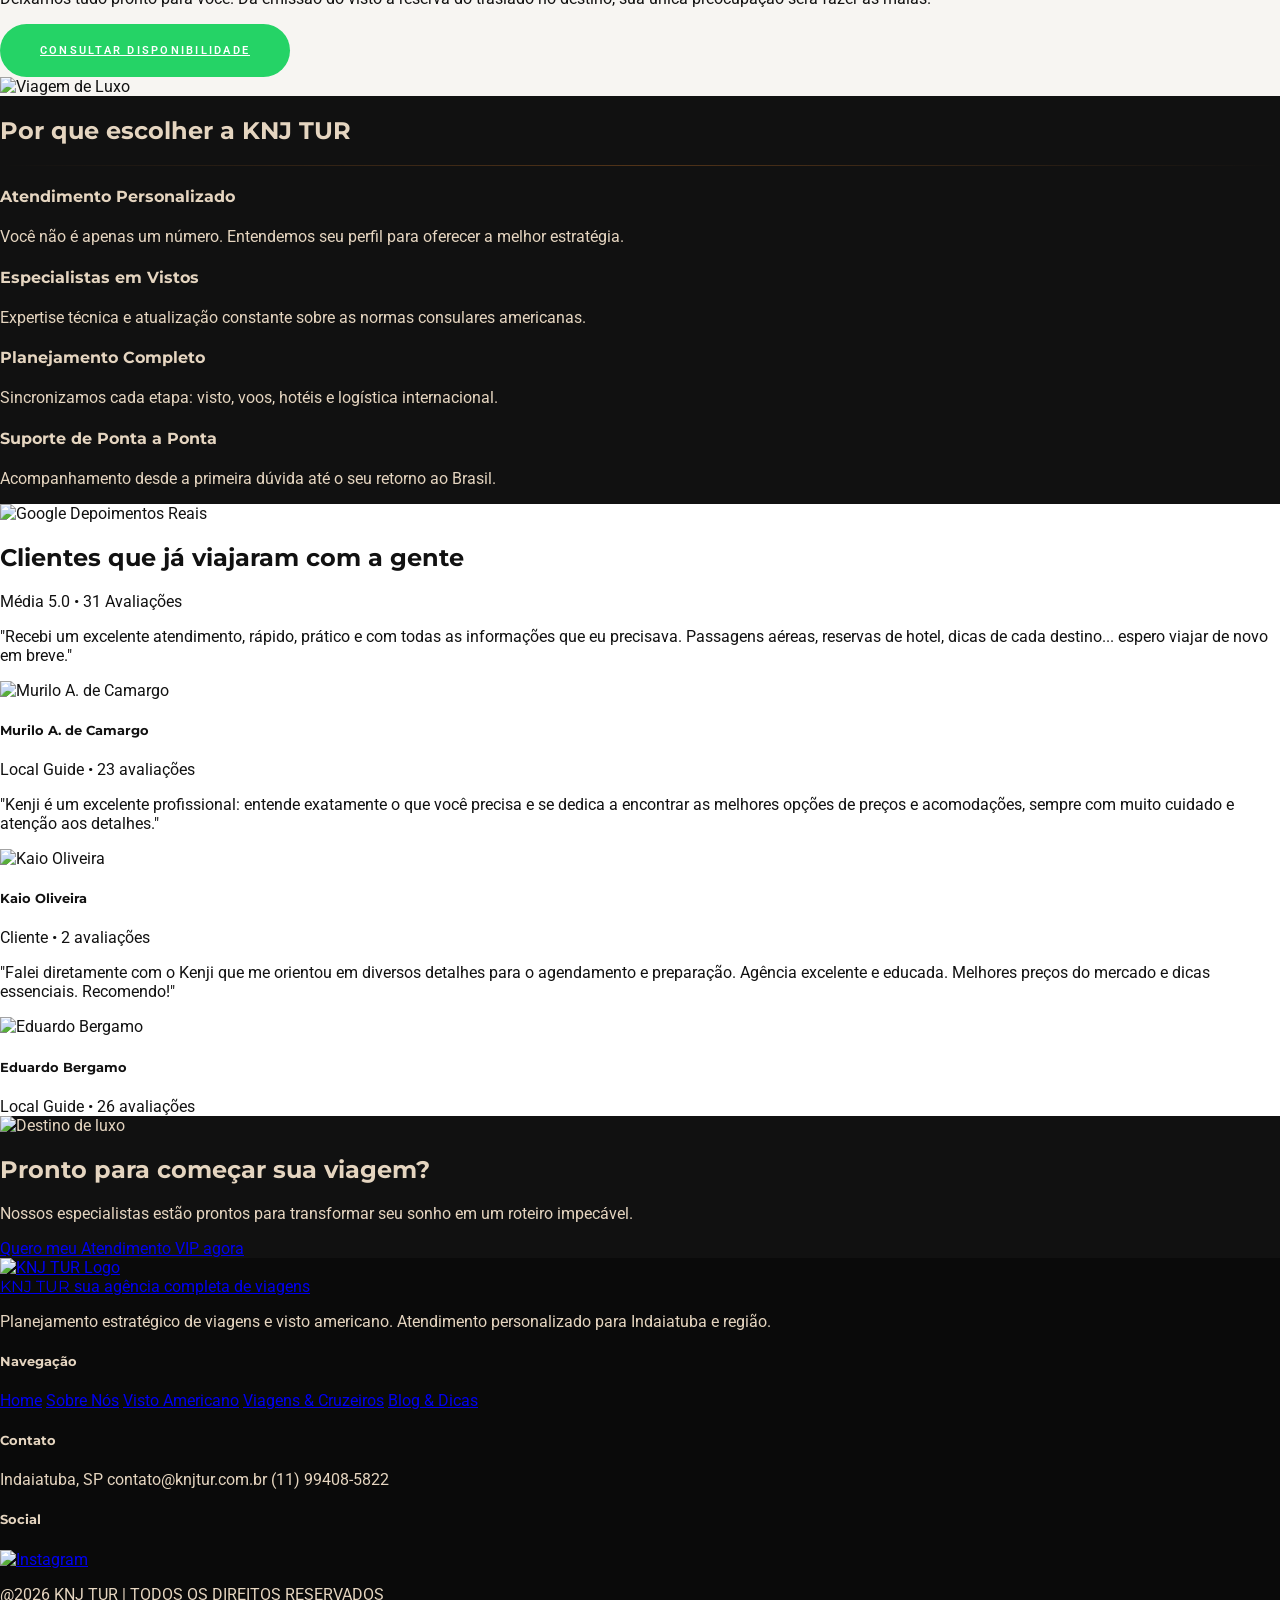
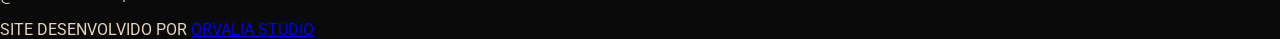
==== commit 63723e8a: "feat: Improve mobile menu and WhatsApp links Updates the mobile menu with a close button and enhance" ====
--- a/index.html
+++ b/index.html
@@ -114,13 +114,16 @@
     </header>
 
     <!-- Mobile Menu -->
-    <div id="mobile-menu" class="fixed inset-0 z-40 bg-ink-darkest flex flex-col items-center justify-center gap-10 text-3xl font-serif italic tracking-tight opacity-0 invisible transition-all duration-500">
+    <div id="mobile-menu" class="fixed inset-0 z-[60] bg-ink-darkest flex flex-col items-center justify-center gap-10 text-3xl font-serif italic tracking-tight opacity-0 invisible transition-all duration-500">
+        <button id="close-menu" class="absolute top-8 right-8 text-white/50 hover:text-primary transition-colors p-2">
+            <i data-lucide="x" size="40"></i>
+        </button>
         <a href="index.html" class="text-primary">Home</a>
-        <a href="sobre-nos/" class="hover:text-primary transition-colors text-white">Sobre</a>
-        <a href="visto-americano/" class="hover:text-primary transition-colors text-white">Visto Americano</a>
-        <a href="viagens/" class="hover:text-primary transition-colors text-white">Viagens</a>
-        <a href="blog/" class="hover:text-primary transition-colors text-white">Blog</a>
-        <a href="https://wa.me/5511994085822?text=Olá%20KNJ%20TUR!%20Gostaria%20de%20um%20atendimento%20personalizado%20sobre%20viagens." target="_blank" class="btn-luxury btn-whatsapp mt-4">Falar conosco</a>
+        <a href="sobre-nos/" class="text-white hover:text-primary transition-colors">Sobre</a>
+        <a href="visto-americano/" class="text-white hover:text-primary transition-colors">Visto Americano</a>
+        <a href="viagens/" class="text-white hover:text-primary transition-colors">Viagens</a>
+        <a href="blog/" class="text-white hover:text-primary transition-colors">Blog</a>
+        <a href="https://wa.me/5511994085822?text=Olá%20KNJ%20TUR!%20Gostaria%20de%20um%20atendimento%20personalizado." target="_blank" class="btn-luxury btn-whatsapp mt-4">Falar conosco</a>
     </div>
 
     <main>
@@ -201,7 +204,7 @@
                     <h2 class="reveal reveal-up text-4xl md:text-6xl font-display font-bold leading-tight text-ink mb-8 tracking-tighter">
                         Tudo o que você precisa para <span class="block text-primary">viajar, em um só lugar</span>
                     </h2>
-                    <p class="reveal reveal-up reveal-delay-1 text-lg text-ink/60 font-light max-w-2xl">
+                    <p class="reveal reveal-up reveal-delay-1 text-lg text-ink/60 font-light max-w-2xl text-justify md:text-left">
                         Da aprovação do visto ao planejamento completo da sua viagem, cuidamos de cada detalhe para você.
                     </p>
                 </div>
@@ -214,7 +217,7 @@
                                 <i data-lucide="shield-check" class="text-primary" size="32"></i>
                             </div>
                             <h3 class="text-3xl font-display font-bold text-ink mb-6">Primeiro Visto e Renovação</h3>
-                            <p class="text-ink/60 text-sm leading-relaxed mb-8">Análise de perfil, preenchimento DS-160 e agendamentos. Somos a agência de vistos referência próximo a Campinas.</p>
+                            <p class="text-ink/60 text-sm leading-relaxed mb-8 text-justify md:text-left">Análise de perfil, preenchimento DS-160 e agendamentos. Somos a agência de vistos referência próximo a Campinas.</p>
                         </div>
                         <a href="visto-americano/" class="text-primary font-bold uppercase tracking-widest text-[10px] flex items-center gap-3 hover:gap-5 transition-all">
                             Saber mais <i data-lucide="arrow-right" size="14"></i>
@@ -305,17 +308,16 @@
                         </a>
                     </div>
 
-                    <!-- Card 8: Traslados e Transfers -->
-                    <div class="reveal reveal-up reveal-delay-1 p-12 bg-surface-alt rounded-[3rem] border border-ink/5 hover:border-primary/30 transition-all group flex flex-col justify-between min-h-[450px]">
+                    <div class="reveal reveal-up reveal-delay-2 p-12 bg-surface-alt rounded-[3rem] border border-ink/5 hover:border-primary/30 transition-all group flex flex-col justify-between min-h-[450px]">
                         <div>
                             <div class="w-16 h-16 bg-primary/10 rounded-3xl flex items-center justify-center mb-10 group-hover:bg-primary/20 transition-colors">
                                 <i data-lucide="car" class="text-primary" size="32"></i>
                             </div>
-                            <h3 class="text-3xl font-display font-bold text-ink mb-6">Traslados e Transfers</h3>
-                            <p class="text-ink/60 text-sm leading-relaxed mb-8">Logística completa de chegada e saída para garantir o conforto da sua viagem internacional.</p>
-                        </div>
-                        <a href="https://wa.me/5511994085822?text=Olá!%20Gostaria%20de%20solicitar%20um%20traslado%20ou%20transfer." target="_blank" class="text-primary font-bold uppercase tracking-widest text-[10px] flex items-center gap-3 hover:gap-5 transition-all">
-                            Agendar transfer <i data-lucide="arrow-right" size="14"></i>
+                            <h3 class="text-3xl font-display font-bold text-ink mb-6">Traslados</h3>
+                            <p class="text-ink/60 text-sm leading-relaxed mb-8 text-justify md:text-left">Logística completa de chegada e saída para garantir o conforto da sua viagem internacional.</p>
+                        </div>
+                        <a href="https://wa.me/5511994085822?text=Olá!%20Gostaria%20de%20solicitar%20um%20traslado." target="_blank" class="text-primary font-bold uppercase tracking-widest text-[10px] flex items-center gap-3 hover:gap-5 transition-all">
+                            Agendar traslados <i data-lucide="arrow-right" size="14"></i>
                         </a>
                     </div>
 
@@ -327,7 +329,7 @@
                                 <i data-lucide="globe" class="text-ink" size="32"></i>
                             </div>
                             <h3 class="text-4xl font-display font-bold text-white mb-6">Gestão de Viagem Completa</h3>
-                            <p class="text-primary-light/60 text-md leading-relaxed mb-10 max-w-md">Deixamos tudo pronto para você. Da emissão do visto à reserva do transfer no destino, sua única preocupação será fazer as malas.</p>
+                            <p class="text-primary-light/60 text-md leading-relaxed mb-10 max-w-md text-justify md:text-left">Deixamos tudo pronto para você. Da emissão do visto à reserva do traslado no destino, sua única preocupação será fazer as malas.</p>
                             <a href="https://wa.me/5511994085822?text=Olá!%20Gostaria%20de%20saber%20mais%20sobre%20a%20Gestão%20de%20Viagem%20Completa." target="_blank" class="btn-luxury btn-whatsapp">
                                 Consultar Disponibilidade
                             </a>
@@ -499,7 +501,7 @@
                     <h5 class="text-white uppercase tracking-widest text-[10px] font-bold">Social</h5>
                     <div class="flex gap-4">
                         <a href="https://www.instagram.com/knjtur" target="_blank" class="w-10 h-10 rounded-full border border-white/10 flex items-center justify-center hover:bg-primary hover:text-white transition-all text-white">
-                            <i data-lucide="instagram" size="16"></i>
+                            <img src="https://i.ibb.co/gbY8Qtmb/instagramknj.webp" alt="Instagram" class="w-5 h-5 object-contain" referrerPolicy="no-referrer">
                         </a>
                         <a href="https://wa.me/5511994085822?text=Olá%20Kenji!%20Vim%20pelo%20site%20e%20gostaria%20de%20tirar%20uma%20dúvida." target="_blank" class="w-10 h-10 rounded-full border border-white/10 flex items-center justify-center hover:bg-whatsapp hover:text-white transition-all text-white">
                             <i data-lucide="message-circle" size="16"></i>
--- a/styles.css
+++ b/styles.css
@@ -143,10 +143,33 @@
   transition: all 1.2s cubic-bezier(0.19, 1, 0.22, 1);
 }
 
+#mobile-menu {
+  background: rgba(10, 10, 10, 0.98);
+  backdrop-filter: blur(20px);
+}
+
 #mobile-menu.active {
   opacity: 1;
   visibility: visible;
 }
+
+#mobile-menu a {
+  opacity: 0;
+  transform: translateY(20px);
+  transition: all 0.5s cubic-bezier(0.19, 1, 0.22, 1);
+}
+
+#mobile-menu.active a {
+  opacity: 1;
+  transform: translateY(0);
+}
+
+#mobile-menu a:nth-child(1) { transition-delay: 0.1s; }
+#mobile-menu a:nth-child(2) { transition-delay: 0.2s; }
+#mobile-menu a:nth-child(3) { transition-delay: 0.3s; }
+#mobile-menu a:nth-child(4) { transition-delay: 0.4s; }
+#mobile-menu a:nth-child(5) { transition-delay: 0.5s; }
+#mobile-menu a:nth-child(6) { transition-delay: 0.6s; }
 
 .reveal-up { transform: translateY(60px); }
 .reveal-left { transform: translateX(-60px); }
@@ -168,22 +191,67 @@
   opacity: 0.3;
 }
 
-/* WhatsApp Float - Premium Style */
-.whatsapp-float {
-  background-color: #25D366;
-  color: white;
-  width: 60px;
-  height: 60px;
+/* Floating Action Buttons (Fixed) */
+.fab-container {
+  position: fixed;
+  bottom: 2rem;
+  right: 2rem;
+  z-index: 99;
+  display: flex;
+  flex-direction: column;
+  gap: 1rem;
+  pointer-events: none;
+}
+
+.fab-btn {
+  width: 56px;
+  height: 56px;
   border-radius: 50%;
   display: flex;
   align-items: center;
   justify-content: center;
-  box-shadow: 0 15px 30px rgba(37, 211, 102, 0.3);
-  transition: all 0.3s;
-}
-
-.whatsapp-float:hover {
+  box-shadow: 0 10px 25px rgba(0, 0, 0, 0.3);
+  transition: all 0.4s cubic-bezier(0.175, 0.885, 0.32, 1.275);
+  cursor: pointer;
+  pointer-events: auto;
+  border: none;
+  outline: none;
+}
+
+.fab-btn:hover {
   transform: scale(1.1) translateY(-5px);
+  box-shadow: 0 15px 30px rgba(0, 0, 0, 0.4);
+}
+
+.fab-whatsapp {
+  background-color: #25D366;
+  color: white;
+}
+
+.fab-back-to-top {
+  background-color: var(--primary);
+  color: var(--ink);
+  opacity: 0;
+  visibility: hidden;
+  transform: translateY(20px);
+}
+
+.fab-back-to-top.active {
+  opacity: 1;
+  visibility: visible;
+  transform: translateY(0);
+}
+
+@media (max-width: 768px) {
+  .fab-container {
+    bottom: 1.5rem;
+    right: 1.5rem;
+  }
+  
+  .fab-btn {
+    width: 50px;
+    height: 50px;
+  }
 }
 
 /* Selection */
